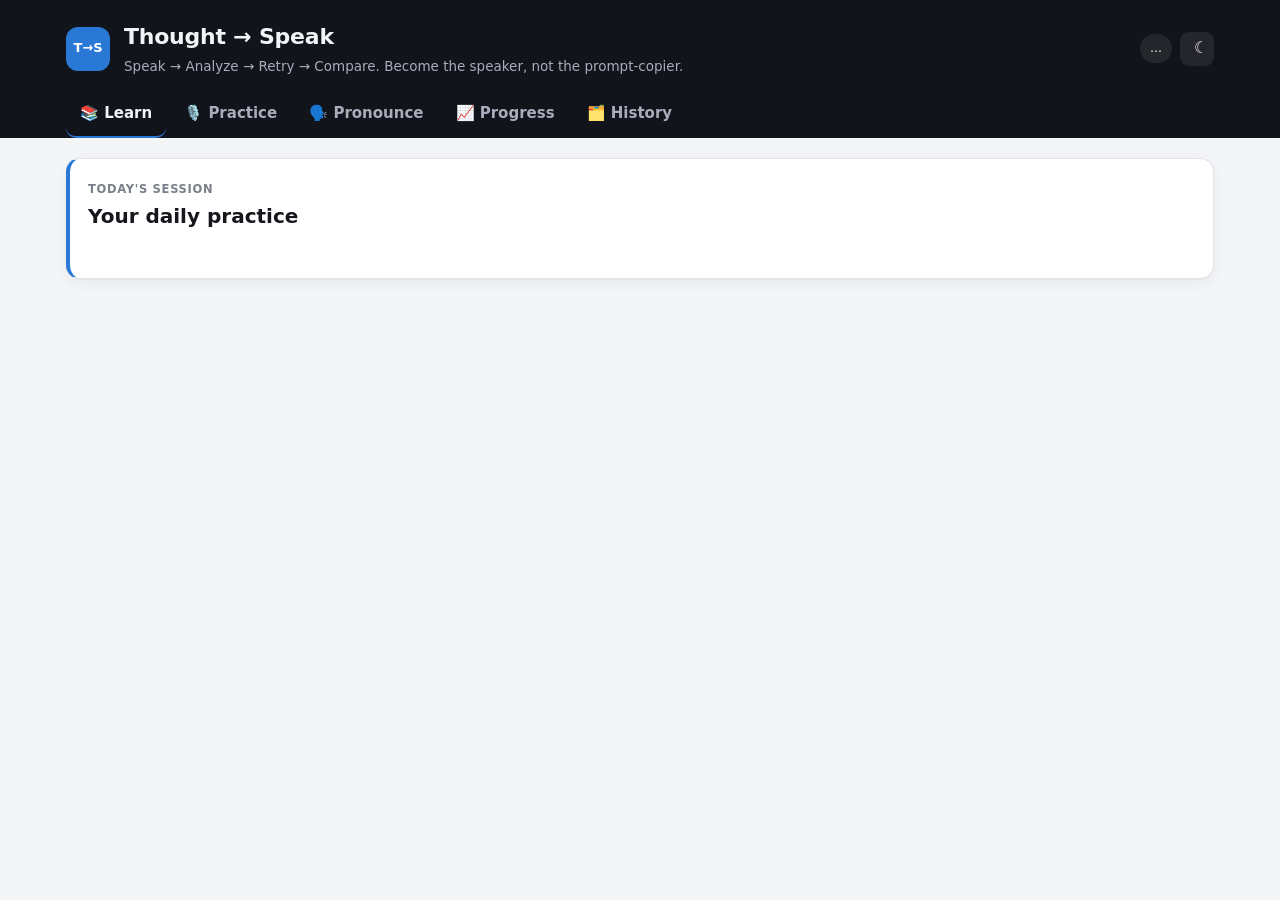
==== static/index.html @ 723b087a "v6: accounts — sign-in, per-user data, rate limits, daily quota, delete account Co-Authored-By: Clau" ====
<!doctype html>
<html lang="en">
<head>
<meta charset="utf-8">
<meta name="viewport" content="width=device-width,initial-scale=1">
<title>Thought → Speak</title>
<link rel="stylesheet" href="/static/app.css">
</head>
<body>
<header class="top">
  <div class="wrap top-inner">
    <div class="brand">
      <div class="logo" aria-hidden="true">T→S</div>
      <div>
        <h1>Thought → Speak</h1>
        <p>Speak → Analyze → Retry → Compare. Become the speaker, not the prompt-copier.</p>
      </div>
    </div>
    <div class="top-right">
      <span id="providerBadge" class="badge" title="Analysis engine">…</span>
      <button id="themeBtn" class="icon-btn" title="Toggle theme" aria-label="Toggle theme">☾</button>
      <div id="accountMenu" class="account hidden">
        <button id="accountBtn" class="icon-btn account-btn" aria-haspopup="true" aria-expanded="false" title="Account"></button>
        <div id="accountPop" class="account-pop hidden" role="menu">
          <div class="small"><b id="accountName"></b><div id="accountEmail" class="muted"></div></div>
          <button id="signOutBtn" class="ghost" role="menuitem">Sign out</button>
        </div>
      </div>
    </div>
  </div>
  <nav class="wrap tabs" role="tablist">
    <button class="tab active" data-tab="learn" role="tab">📚 Learn</button>
    <button class="tab" data-tab="practice" role="tab">🎙️ Practice</button>
    <button class="tab" data-tab="pronounce" role="tab">🗣️ Pronounce</button>
    <button class="tab" data-tab="progress" role="tab">📈 Progress</button>
    <button class="tab" data-tab="history" role="tab">🗂️ History</button>
  </nav>
</header>

<!-- ============================== SIGN IN ============================== -->
<div id="authScreen" class="auth-screen hidden">
  <div class="auth-card card">
    <div class="logo" aria-hidden="true">T→S</div>
    <h2 id="authTitle">Create your account</h2>
    <p class="muted small" id="authSub">Practice out loud, get coached on content and voice, and track your progress.</p>
    <form id="authForm" novalidate>
      <label id="nameField"><span>Name <span class="muted">(optional)</span></span>
        <input id="authName" type="text" autocomplete="name" maxlength="80"></label>
      <label>Email
        <input id="authEmail" type="email" autocomplete="email" required maxlength="254"></label>
      <label>Password
        <input id="authPassword" type="password" autocomplete="new-password" required minlength="8" maxlength="256">
        <span id="pwHint" class="muted small">At least 8 characters.</span></label>
      <p id="authError" class="auth-error hidden" role="alert"></p>
      <button id="authSubmit" class="primary" type="submit">Create account</button>
    </form>
    <p class="small auth-switch"><span id="authSwitchText">Already have an account?</span>
      <a href="#" id="authSwitch">Sign in</a></p>
    <p class="muted small auth-privacy">Your recordings and transcripts are private to your account. You can delete
      your account and everything in it at any time.</p>
  </div>
</div>

<main class="wrap" id="appMain">
  <!-- ============================== PRACTICE ============================== -->
  <section id="tab-learn" class="tabpanel">
    <div id="learnHome">
      <div class="card today-card">
        <div class="row between wrap-row">
          <div>
            <span class="eyebrow">Today's session</span>
            <div class="today-title" id="todayTitle">Your daily practice</div>
          </div>
          <div class="today-progress" id="todayProgress"></div>
        </div>
        <div id="todayItems" class="today-items"></div>
        <div id="todayWords" class="today-words"></div>
      </div>
      <div id="journeys"></div>
    </div>

    <article id="lessonView" class="hidden">
      <button class="ghost sm" id="backToJourney">← Journey</button>
      <div class="lesson-grid">
        <div class="col">
          <div class="card">
            <span class="eyebrow" id="lessonEyebrow"></span>
            <h2 class="lesson-title" id="lessonTitle"></h2>
            <p class="lead" id="lessonSummary"></p>
            <div id="lessonConcept" class="concept"></div>
          </div>
          <div class="card">
            <div class="card-h">Example</div>
            <p class="ex-prompt" id="exPrompt"></p>
            <div class="ex-grid">
              <div class="ex before"><span class="eyebrow">Before</span><p id="exBefore"></p></div>
              <div class="ex after"><span class="eyebrow">After</span><p id="exAfter"></p></div>
            </div>
            <p class="small"><b>Why it works:</b> <span id="exWhy"></span></p>
          </div>
        </div>
        <div class="col">
          <div class="card fw-card">
            <span class="eyebrow">Framework</span>
            <div class="fw-name" id="fwName"></div>
            <ol id="fwSteps" class="fw-steps"></ol>
          </div>
          <div class="card">
            <div class="card-h">Cheat sheet</div>
            <ul id="cheatSheet" class="cheat"></ul>
          </div>
          <div class="card exercise-card">
            <span class="eyebrow">Your turn</span>
            <p id="exInstructions" style="font-weight:600;margin:4px 0 8px"></p>
            <p class="small"><b>Constraint:</b> <span id="exConstraint"></span></p>
            <div class="small"><b>To pass:</b><ul id="exPass" class="pass-list"></ul></div>
            <label class="small muted" for="exPromptSelect">Prompt</label>
            <select id="exPromptSelect" class="full"></select>
            <div class="row gap-s wrap-row" style="margin-top:12px">
              <button class="primary" id="practiceLessonBtn">🎙️ Practice this lesson</button>
              <span id="lessonProgressNote" class="small muted"></span>
            </div>
          </div>
        </div>
      </div>
    </article>
  </section>

  <section id="tab-practice" class="tabpanel hidden">
    <div id="recBanner" class="banner hidden"></div>

    <div class="grid2">
      <!-- left: prompt + recorder -->
      <div class="col">
        <div class="card">
          <div class="card-h"><span class="step">1</span> Choose a scenario</div>
          <div id="modeChips" class="chips" role="radiogroup"></div>
          <div class="prompt-box">
            <div class="row between">
              <span class="eyebrow" id="promptLabel">Your prompt</span>
              <div class="row gap-s">
                <button id="newPromptBtn" class="ghost sm">↻ New prompt</button>
                <button id="customPromptBtn" class="ghost sm">✎ Custom</button>
              </div>
            </div>
            <div id="promptText" class="prompt-text"></div>
            <textarea id="promptEdit" class="hidden" rows="2" maxlength="1000"
                      placeholder="Type your own question or topic…"></textarea>
            <div class="row gap-s wrap-row" id="frameworkRow">
              <span class="muted small">Framework:</span>
              <span id="frameworkPills" class="pills"></span>
              <span id="targetTime" class="muted small"></span>
            </div>
          </div>
        </div>

        <div class="card">
          <div class="card-h row between">
            <span><span class="step">2</span> Speak <span id="takeLabel" class="take">Take 1</span></span>
            <span id="timer" class="timer" aria-live="off">0:00</span>
          </div>
          <div class="timebar" aria-hidden="true"><div id="timeFill"></div><div id="timeTarget"></div></div>

          <div class="row gap-s wrap-row" style="margin:14px 0 10px">
            <button id="recordBtn" class="record">● Start speaking</button>
            <button id="analyzeBtn" class="primary">Analyze</button>
            <button id="clearBtn" class="ghost">Clear</button>
          </div>
          <div class="mic-row">
            <span class="mic-label" id="micLabel">🎤 Mic off</span>
            <div class="level" aria-hidden="true"><div id="levelFill"></div></div>
            <span class="small muted" id="audioLen"></span>
          </div>
          <div id="interim" class="interim hidden"></div>
          <textarea id="transcript" rows="8"
            placeholder="Press “Start speaking” and talk naturally — don't script it. You can also type or paste."></textarea>
          <div class="row between wrap-row" style="margin-top:10px">
            <label class="switch">
              <input type="checkbox" id="challenge">
              <span class="slider" aria-hidden="true"></span>
              <span><b>Challenge Mode</b> <span class="muted small">— coaching questions only, no rewritten answer</span></span>
            </label>
            <span id="status" class="muted small" aria-live="polite"></span>
          </div>
        </div>

        <div id="previousTakeCard" class="card hidden">
          <details>
            <summary><b>Previous take</b> <span class="muted small">(peek only if you're stuck)</span></summary>
            <p id="previousTakeText" class="transcript-quote"></p>
          </details>
        </div>
      </div>

      <!-- right: coaching -->
      <div class="col">
        <div class="card" id="resultsCard">
          <div class="card-h"><span class="step">3</span> Coaching</div>
          <div id="emptyState" class="empty">
            <div class="empty-icon">🎙️</div>
            <p>Answer the prompt out loud, then hit <b>Analyze</b>.</p>
            <p class="muted small">You'll get scores on structure, clarity, relevance, answer quality and delivery —
              then retry and compare.</p>
          </div>

          <div id="results" class="hidden">
            <div id="warning" class="warn hidden"></div>
            <div id="lessonResult" class="lesson-result hidden"></div>
            <div id="pronCard" class="pron hidden"></div>
            <div class="score-row">
              <div class="ring" id="ring" role="img" aria-label="Overall score">
                <svg viewBox="0 0 120 120"><circle class="ring-bg" cx="60" cy="60" r="52"/>
                  <circle class="ring-fg" id="ringFg" cx="60" cy="60" r="52"/></svg>
                <div class="ring-label"><b id="overall">0</b><span>/100</span></div>
              </div>
              <div class="dims" id="dims"></div>
            </div>

            <div class="metrics" id="metrics"></div>
            <div id="fillerChips" class="chips small-chips"></div>

            <div id="voiceCard" class="voice hidden">
              <div class="row between wrap-row">
                <h3 style="margin:0">🎧 Your voice <span class="small muted">— measured from the recording</span></h3>
                <span id="transcriptSource" class="tag"></span>
              </div>
              <div id="waveform" class="waveform" title="Click to play from here"></div>
              <div class="wave-legend small muted">
                <span><i class="lg natural"></i>pause &lt; 1s</span><span><i class="lg long"></i>1–2.5s</span><span><i class="lg stall"></i>stall &gt; 2.5s</span>
              </div>
              <audio id="player" controls preload="none"></audio>
              <div class="voice-grid">
                <div id="voiceBars" class="dims"></div>
                <div>
                  <div class="eyebrow">Pace every 10 s</div>
                  <div id="paceChart" class="mini-chart"></div>
                  <div class="eyebrow" style="margin-top:8px">Pitch contour</div>
                  <div id="pitchChart" class="mini-chart"></div>
                </div>
              </div>
              <p id="voiceSummary" class="small"></p>
              <p id="voiceQuality" class="warn hidden"></p>
            </div>

            <div id="languageCard" class="language hidden"></div>

            <div class="split">
              <div><h3>✅ What worked</h3><ul id="strengths"></ul></div>
              <div><h3>🎯 What to improve</h3><ul id="improvements"></ul></div>
            </div>

            <div id="structureWrap">
              <h3>🧱 Structure check</h3>
              <div id="structureMap" class="smap"></div>
            </div>

            <div id="coachBox" class="coach">
              <div class="coach-h" id="coachTitle">Coach</div>
              <p id="coachHint"></p>
              <ol id="coachQuestions"></ol>
              <div id="outlineWrap" class="hidden">
                <div class="eyebrow">Skeleton built from your own words</div>
                <ul id="outline"></ul>
              </div>
            </div>

            <div class="next">
              <span class="eyebrow">Next challenge</span>
              <p id="nextChallenge"></p>
              <div class="row gap-s wrap-row">
                <button id="retryBtn" class="primary">🔁 Retry this prompt</button>
                <button id="freshBtn" class="ghost">New prompt</button>
              </div>
            </div>
          </div>
        </div>

        <div class="card hidden" id="compareCard">
          <div class="card-h row between">
            <span>🔁 Compare takes</span>
            <span id="verdict" class="verdict"></span>
          </div>
          <p id="compareSummary" class="lead"></p>
          <div id="takesSpark" class="takes-spark"></div>
          <table class="ctable" id="compareTable"></table>
          <div class="split">
            <div><h3>Got better</h3><ul id="cmpBetter"></ul></div>
            <div><h3>Still to work on</h3><ul id="cmpWorse"></ul></div>
          </div>
        </div>
      </div>
    </div>
  </section>

  <!-- ============================== PRONOUNCE ============================== -->
  <section id="tab-pronounce" class="tabpanel hidden">
    <div class="card">
      <div class="row between wrap-row">
        <div>
          <span class="eyebrow">Pronunciation drills</span>
          <div class="card-h" style="margin:2px 0 4px">Read aloud, see every word that didn't come through</div>
          <p class="muted small" style="margin:0">Click any underlined word to see its stress and hear it. Then record the sentence.</p>
        </div>
        <div id="soundSummary" class="sound-summary"></div>
      </div>
      <div id="setChips" class="chips" style="margin-top:12px" role="radiogroup"></div>
    </div>
    <div class="grid2">
      <div class="col">
        <div class="card" id="setCard"></div>
      </div>
      <div class="col">
        <div class="card" id="pairsCard"></div>
        <div class="card" id="troubleCard"></div>
      </div>
    </div>
  </section>

  <!-- ============================== PROGRESS ============================== -->
  <section id="tab-progress" class="tabpanel hidden">
    <div id="recCard" class="card rec-card"></div>
    <div id="kpis" class="kpis"></div>
    <div class="grid2">
      <div class="card">
        <div class="card-h">Overall score over time</div>
        <div id="trendChart" class="chart"></div>
        <p class="muted small">Each dot is one take. Hollow dots are retries.</p>
      </div>
      <div class="card">
        <div class="card-h">Skills — last 10 vs previous 10</div>
        <div id="dimChart" class="chart"></div>
      </div>
    </div>
    <div class="grid2">
      <div class="card">
        <div class="card-h">By scenario</div>
        <table class="ptable" id="modeTable"></table>
      </div>
      <div class="card">
        <div class="card-h">Filler words (last 20 takes)</div>
        <div id="fillerBars"></div>
      </div>
    </div>
    <div id="langProgress"></div>
  </section>

  <!-- ============================== HISTORY ============================== -->
  <section id="tab-history" class="tabpanel hidden">
    <div class="card">
      <div class="row between wrap-row">
        <div class="card-h" style="margin:0">Session history</div>
        <div class="row gap-s">
          <select id="historyMode"><option value="">All scenarios</option></select>
          <a class="ghost btn-link" href="/api/export">⤓ Export JSON</a>
        </div>
      </div>
      <p class="muted small">Your history and recordings are private to your account. Transcripts are sent to the AI
        provider only for coaching.</p>
      <div id="historyList"></div>
    </div>
    <div class="card danger-zone hidden" id="dangerZone">
      <div class="card-h">Delete account</div>
      <p class="small muted">Permanently deletes your account, every take, transcript and recording. This can't be undone.
        Export your history first if you want a copy.</p>
      <div class="row gap-s wrap-row">
        <input id="deletePw" type="password" placeholder="Confirm your password" autocomplete="current-password">
        <button id="deleteAccountBtn" class="danger">Delete my account</button>
      </div>
      <p id="deleteError" class="auth-error hidden" role="alert"></p>
    </div>
  </section>
</main>

<div id="tooltip" class="tooltip hidden" role="tooltip"></div>
<div id="wordPop" class="word-pop hidden" role="dialog" aria-label="Word pronunciation"></div>
<script src="/static/app.js"></script>
</body>
</html>
---- static/app.css ----
:root {
  color-scheme: light;
  --bg: #f4f5f7; --surface: #ffffff; --surface-2: #f7f8fa; --line: #e3e5ea;
  --ink: #15171c; --ink-2: #4f535c; --muted: #7a7f89;
  --accent: #2a78d6; --accent-ink: #ffffff; --accent-soft: #e8f1fc; --accent-strong: #1d5fb0;
  --prev: #b9bdc6;
  --good: #1f7a3a; --good-soft: #e6f4ea; --bad: #b42318; --bad-soft: #fdecea;
  --warn: #8a5a00; --warn-soft: #fff4d6;
  --rec: #c4321f; --rec-soft: #fdeceA;
  --header: #12141b; --header-ink: #f2f3f6; --header-muted: #a8adbb;
  --shadow: 0 1px 2px rgba(16,24,40,.04), 0 4px 14px rgba(16,24,40,.05);
}
@media (prefers-color-scheme: dark) {
  :root:not([data-theme="light"]) {
    color-scheme: dark;
    --bg: #111215; --surface: #1a1b1f; --surface-2: #212228; --line: #2e3038;
    --ink: #f1f2f4; --ink-2: #c3c6cd; --muted: #8d919b;
    --accent: #3987e5; --accent-ink: #ffffff; --accent-soft: #1b2a3d; --accent-strong: #6aa6ee;
    --prev: #5a5e68;
    --good: #5cc27a; --good-soft: #17301f; --bad: #f07a6f; --bad-soft: #3a1c1a;
    --warn: #f0c060; --warn-soft: #33290f;
    --rec: #f07a6f; --rec-soft: #3a1c1a;
    --header: #0b0c0f; --header-ink: #f2f3f6; --header-muted: #9aa0ad;
    --shadow: none;
  }
}
:root[data-theme="dark"] {
  color-scheme: dark;
  --bg: #111215; --surface: #1a1b1f; --surface-2: #212228; --line: #2e3038;
  --ink: #f1f2f4; --ink-2: #c3c6cd; --muted: #8d919b;
  --accent: #3987e5; --accent-ink: #ffffff; --accent-soft: #1b2a3d; --accent-strong: #6aa6ee;
  --prev: #5a5e68;
  --good: #5cc27a; --good-soft: #17301f; --bad: #f07a6f; --bad-soft: #3a1c1a;
  --warn: #f0c060; --warn-soft: #33290f;
  --rec: #f07a6f; --rec-soft: #3a1c1a;
  --header: #0b0c0f; --header-ink: #f2f3f6; --header-muted: #9aa0ad;
  --shadow: none;
}

* { box-sizing: border-box; }
html, body { margin: 0; }
body { background: var(--bg); color: var(--ink); font: 15px/1.55 Inter, system-ui, -apple-system, "Segoe UI", sans-serif; }
.wrap { max-width: 1180px; margin: 0 auto; padding: 0 16px; }
.hidden { display: none !important; }
.muted { color: var(--muted); } .small { font-size: 13px; }
code { font-size: 12.5px; background: var(--surface-2); padding: 1px 5px; border-radius: 5px; }
h3 { font-size: 14px; margin: 18px 0 6px; }
ul, ol { margin: 0; padding-left: 20px; } li { margin: 3px 0; }

/* header */
.top { background: var(--header); color: var(--header-ink); }
.top-inner { display: flex; justify-content: space-between; align-items: center; padding-top: 20px; padding-bottom: 14px; gap: 12px; }
.brand { display: flex; gap: 14px; align-items: center; min-width: 0; }
.logo { width: 44px; height: 44px; border-radius: 12px; background: var(--accent); display: grid; place-items: center; font-weight: 800; font-size: 13px; color: #fff; flex: none; }
.brand h1 { margin: 0; font-size: 22px; letter-spacing: -.01em; }
.brand p { margin: 2px 0 0; color: var(--header-muted); font-size: 13.5px; }
.top-right { display: flex; gap: 8px; align-items: center; }
.badge { font-size: 12px; padding: 5px 10px; border-radius: 99px; background: rgba(255,255,255,.08); color: var(--header-ink); white-space: nowrap; }
.badge.local { background: rgba(240,192,96,.18); }
.icon-btn { background: rgba(255,255,255,.08); color: var(--header-ink); border: 0; width: 34px; height: 34px; border-radius: 9px; cursor: pointer; font-size: 16px; }
.tabs { display: flex; gap: 4px; overflow-x: auto; }
.tab { background: transparent; color: var(--header-muted); border: 0; padding: 11px 14px; font: inherit; font-weight: 600; cursor: pointer; border-bottom: 2px solid transparent; white-space: nowrap; }
.tab.active { color: var(--header-ink); border-bottom-color: var(--accent); }

main.wrap { padding-top: 20px; padding-bottom: 60px; }
.grid2 { display: grid; grid-template-columns: minmax(0,1fr) minmax(0,1fr); gap: 18px; margin-bottom: 18px; }
@media (max-width: 900px) { .grid2 { grid-template-columns: 1fr; } }
.col { display: flex; flex-direction: column; gap: 18px; min-width: 0; }
.card { background: var(--surface); border: 1px solid var(--line); border-radius: 14px; padding: 18px; box-shadow: var(--shadow); min-width: 0; }
.card-h { font-weight: 700; font-size: 15.5px; margin-bottom: 12px; }
.step { display: inline-grid; place-items: center; width: 22px; height: 22px; border-radius: 50%; background: var(--accent-soft); color: var(--accent-strong); font-size: 12px; margin-right: 6px; }
.row { display: flex; align-items: center; } .between { justify-content: space-between; } .gap-s { gap: 8px; } .wrap-row { flex-wrap: wrap; gap: 8px; }
.eyebrow { font-size: 11.5px; text-transform: uppercase; letter-spacing: .06em; color: var(--muted); font-weight: 700; }

/* controls */
button, .btn-link { font: inherit; font-weight: 650; border: 0; border-radius: 10px; padding: 10px 14px; cursor: pointer; text-decoration: none; display: inline-flex; align-items: center; gap: 6px; }
button:disabled { opacity: .5; cursor: not-allowed; }
button:focus-visible, select:focus-visible, textarea:focus-visible, .chip:focus-visible { outline: 2px solid var(--accent); outline-offset: 2px; }
.primary { background: var(--accent); color: var(--accent-ink); }
.primary:hover { filter: brightness(1.07); }
.ghost { background: var(--surface-2); color: var(--ink); border: 1px solid var(--line); }
.ghost:hover { border-color: var(--muted); }
.sm { padding: 5px 10px; font-size: 13px; border-radius: 8px; }
.record { background: var(--rec-soft); color: var(--rec); border: 1px solid transparent; }
.record.on { background: var(--rec); color: #fff; animation: pulse 1.6s infinite; }
@keyframes pulse { 0%,100% { box-shadow: 0 0 0 0 rgba(196,50,31,.35); } 50% { box-shadow: 0 0 0 8px rgba(196,50,31,0); } }
textarea, select { width: 100%; font: inherit; color: var(--ink); background: var(--surface); border: 1px solid var(--line); border-radius: 10px; padding: 11px 12px; }
select { width: auto; padding: 8px 10px; }
textarea { resize: vertical; }

.chips { display: flex; flex-wrap: wrap; gap: 6px; }
.chip { border: 1px solid var(--line); background: var(--surface-2); color: var(--ink-2); padding: 7px 12px; border-radius: 99px; font-size: 13.5px; font-weight: 600; cursor: pointer; }
.chip.active { background: var(--accent); border-color: var(--accent); color: var(--accent-ink); }
.small-chips { margin-top: 10px; }
.small-chips .chip { cursor: default; font-size: 12.5px; padding: 3px 9px; }

.prompt-box { margin-top: 14px; padding: 14px; background: var(--surface-2); border: 1px solid var(--line); border-radius: 12px; display: flex; flex-direction: column; gap: 10px; }
.prompt-text { font-size: 17px; font-weight: 650; line-height: 1.4; }
.pills { display: inline-flex; flex-wrap: wrap; gap: 4px; }
.pill { font-size: 12px; padding: 2px 8px; border-radius: 6px; background: var(--accent-soft); color: var(--accent-strong); font-weight: 600; }

.take { font-size: 12px; background: var(--surface-2); border: 1px solid var(--line); padding: 2px 8px; border-radius: 99px; margin-left: 6px; font-weight: 600; color: var(--ink-2); }
.timer { font-variant-numeric: tabular-nums; font-size: 22px; font-weight: 750; }
.timebar { position: relative; height: 6px; border-radius: 4px; background: var(--surface-2); border: 1px solid var(--line); overflow: hidden; }
#timeFill { position: absolute; inset: 0 auto 0 0; width: 0; background: var(--accent); transition: width .3s linear; }
#timeTarget { position: absolute; top: 0; bottom: 0; background: rgba(31,122,58,.22); }
.interim { font-style: italic; color: var(--muted); font-size: 13.5px; margin-bottom: 6px; }

.switch { display: flex; align-items: center; gap: 10px; cursor: pointer; }
.switch input { position: absolute; opacity: 0; width: 1px; height: 1px; }
.slider { width: 38px; height: 22px; border-radius: 99px; background: var(--prev); position: relative; flex: none; transition: background .2s; }
.slider::after { content: ""; position: absolute; top: 3px; left: 3px; width: 16px; height: 16px; border-radius: 50%; background: #fff; transition: transform .2s; }
.switch input:checked + .slider { background: var(--accent); }
.switch input:checked + .slider::after { transform: translateX(16px); }
.switch input:focus-visible + .slider { outline: 2px solid var(--accent); outline-offset: 2px; }

.banner { background: var(--accent-soft); border: 1px solid var(--accent); color: var(--ink); border-radius: 12px; padding: 12px 14px; margin-bottom: 18px; display: flex; gap: 12px; justify-content: space-between; align-items: flex-start; }
.banner b { color: var(--accent-strong); }
.warn { background: var(--warn-soft); color: var(--warn); border-radius: 10px; padding: 8px 12px; font-size: 13px; margin-bottom: 12px; }

/* results */
.empty { text-align: center; padding: 40px 12px; color: var(--ink-2); }
.empty-icon { font-size: 34px; }
.score-row { display: flex; gap: 20px; align-items: center; }
@media (max-width: 520px) { .score-row { flex-direction: column; align-items: stretch; } .ring { align-self: center; } }
.ring { position: relative; width: 120px; height: 120px; flex: none; }
.ring svg { width: 100%; height: 100%; transform: rotate(-90deg); }
.ring circle { fill: none; stroke-width: 10; }
.ring-bg { stroke: var(--surface-2); }
.ring-fg { stroke: var(--accent); stroke-linecap: round; transition: stroke-dashoffset .8s ease; }
.ring-label { position: absolute; inset: 0; display: grid; place-items: center; align-content: center; }
.ring-label b { font-size: 34px; line-height: 1; } .ring-label span { font-size: 12px; color: var(--muted); }
.dims { flex: 1; display: flex; flex-direction: column; gap: 8px; min-width: 0; }
.dim { display: grid; grid-template-columns: 128px 1fr 34px; gap: 8px; align-items: center; font-size: 13px; }
.dim-bar { height: 8px; background: var(--surface-2); border-radius: 4px; overflow: hidden; }
.dim-bar > div { height: 100%; background: var(--accent); border-radius: 0 4px 4px 0; transition: width .6s ease; }
.dim b { text-align: right; font-variant-numeric: tabular-nums; }
.dim.weak span { font-weight: 700; } .dim.weak span::after { content: " ← focus"; color: var(--bad); font-weight: 600; font-size: 11.5px; }

.metrics { display: grid; grid-template-columns: repeat(5, 1fr); gap: 8px; margin-top: 16px; }
@media (max-width: 520px) { .metrics { grid-template-columns: repeat(3, 1fr); } }
.metric { background: var(--surface-2); border-radius: 10px; padding: 8px 10px; }
.metric b { display: block; font-size: 17px; font-variant-numeric: tabular-nums; }
.metric span { font-size: 11.5px; color: var(--muted); }
.split { display: grid; grid-template-columns: 1fr 1fr; gap: 16px; }
@media (max-width: 600px) { .split { grid-template-columns: 1fr; } }
.smap { display: flex; flex-direction: column; gap: 6px; }
.sm-item { display: grid; grid-template-columns: 22px 130px 1fr; gap: 8px; align-items: baseline; font-size: 13.5px; padding: 6px 8px; border-radius: 8px; background: var(--surface-2); }
.sm-item .ico { font-weight: 800; text-align: center; }
.sm-item.present .ico { color: var(--good); } .sm-item.weak .ico { color: var(--warn); } .sm-item.missing .ico { color: var(--bad); }
@media (max-width: 520px) { .sm-item { grid-template-columns: 22px 1fr; } .sm-item .note { grid-column: 2; } }
.coach { margin-top: 16px; background: var(--warn-soft); border-radius: 12px; padding: 14px; }
.coach-h { font-weight: 750; margin-bottom: 4px; }
.coach p { margin: 0 0 8px; }
.coach ol { margin-bottom: 4px; }
#outlineWrap { margin-top: 10px; }
.next { margin-top: 16px; padding-top: 14px; border-top: 1px solid var(--line); }
.next p { margin: 4px 0 12px; font-weight: 600; }

/* compare */
.verdict { font-size: 12.5px; font-weight: 700; padding: 3px 10px; border-radius: 99px; }
.verdict.improved { background: var(--good-soft); color: var(--good); }
.verdict.regressed { background: var(--bad-soft); color: var(--bad); }
.verdict.steady { background: var(--surface-2); color: var(--ink-2); }
.lead { margin: 0 0 10px; font-weight: 600; }
.ctable, .ptable { width: 100%; border-collapse: collapse; font-size: 13.5px; }
.ctable th, .ctable td, .ptable th, .ptable td { padding: 7px 6px; border-bottom: 1px solid var(--line); text-align: right; font-variant-numeric: tabular-nums; }
.ctable th:first-child, .ctable td:first-child, .ptable th:first-child, .ptable td:first-child { text-align: left; }
.ctable th, .ptable th { font-size: 12px; color: var(--muted); font-weight: 600; }
.delta.up { color: var(--good); font-weight: 700; } .delta.down { color: var(--bad); font-weight: 700; } .delta.flat { color: var(--muted); }
.takes-spark { display: flex; gap: 6px; align-items: flex-end; height: 64px; margin: 4px 0 12px; }
.takes-spark .tk { flex: 1; max-width: 54px; background: var(--prev); border-radius: 4px 4px 0 0; position: relative; min-height: 4px; }
.takes-spark .tk.cur { background: var(--accent); }
.takes-spark .tk span { position: absolute; top: -18px; left: 0; right: 0; text-align: center; font-size: 11.5px; font-weight: 700; color: var(--ink-2); }
.transcript-quote { white-space: pre-wrap; color: var(--ink-2); font-size: 14px; margin: 8px 0 0; }
details summary { cursor: pointer; }

/* progress */
.rec-card { margin-bottom: 18px; border-left: 4px solid var(--accent); }
.rec-grid { display: grid; grid-template-columns: 1.3fr 1fr; gap: 18px; }
@media (max-width: 800px) { .rec-grid { grid-template-columns: 1fr; } }
.rec-title { font-size: 20px; font-weight: 750; margin: 2px 0 6px; }
.rec-evidence { background: var(--surface-2); border-radius: 8px; padding: 8px 10px; font-size: 13.5px; margin: 8px 0; }
.kpis { display: grid; grid-template-columns: repeat(5, 1fr); gap: 12px; margin-bottom: 18px; }
@media (max-width: 800px) { .kpis { grid-template-columns: repeat(2, 1fr); } }
.kpi { background: var(--surface); border: 1px solid var(--line); border-radius: 14px; padding: 14px; box-shadow: var(--shadow); }
.kpi .v { font-size: 26px; font-weight: 800; font-variant-numeric: tabular-nums; line-height: 1.1; }
.kpi .l { font-size: 12.5px; color: var(--muted); margin-top: 4px; }
.kpi .d { font-size: 12.5px; margin-top: 2px; }
.chart { width: 100%; min-height: 220px; }
.chart svg { width: 100%; height: auto; display: block; overflow: visible; }
.chart text { fill: var(--muted); font-size: 11px; font-family: inherit; }
.chart .grid { stroke: var(--line); stroke-width: 1; }
.chart .line { fill: none; stroke: var(--accent); stroke-width: 2; stroke-linejoin: round; }
.chart .dot { fill: var(--accent); stroke: var(--surface); stroke-width: 2; }
.chart .dot.retry { fill: var(--surface); stroke: var(--accent); stroke-width: 2; }
.chart .hit { fill: transparent; cursor: pointer; }
.chart .bar-cur { fill: var(--accent); } .chart .bar-prev { fill: var(--prev); }
.chart .lbl { fill: var(--ink-2); font-size: 12px; }
.chart .val { fill: var(--ink); font-size: 11.5px; font-weight: 700; }
.legend { display: flex; gap: 14px; font-size: 12.5px; color: var(--ink-2); margin-bottom: 6px; }
.legend i { display: inline-block; width: 10px; height: 10px; border-radius: 3px; margin-right: 5px; vertical-align: -1px; }
.fbar { display: grid; grid-template-columns: 110px 1fr 30px; gap: 8px; align-items: center; font-size: 13px; margin: 6px 0; }
.fbar .t { height: 10px; background: var(--surface-2); border-radius: 4px; overflow: hidden; }
.fbar .t div { height: 100%; background: var(--accent); border-radius: 0 4px 4px 0; }
.fbar b { text-align: right; font-variant-numeric: tabular-nums; }

/* history */
.hchain { border: 1px solid var(--line); border-radius: 12px; margin-top: 12px; overflow: hidden; }
.hchain-h { padding: 10px 12px; background: var(--surface-2); display: flex; justify-content: space-between; gap: 10px; flex-wrap: wrap; }
.hchain-h .p { font-weight: 650; }
.hattempt { border-top: 1px solid var(--line); }
.hattempt summary { padding: 10px 12px; display: flex; gap: 10px; align-items: center; flex-wrap: wrap; list-style: none; }
.hattempt summary::-webkit-details-marker { display: none; }
.hattempt .body { padding: 0 12px 12px; }
.score-pill { font-weight: 800; font-variant-numeric: tabular-nums; background: var(--accent-soft); color: var(--accent-strong); padding: 2px 9px; border-radius: 8px; }
.tag { font-size: 12px; border: 1px solid var(--line); padding: 1px 8px; border-radius: 99px; color: var(--ink-2); }
.danger { background: transparent; color: var(--bad); border: 1px solid var(--line); padding: 5px 10px; font-size: 12.5px; }

.tooltip { position: fixed; pointer-events: none; background: var(--ink); color: var(--surface); font-size: 12.5px; padding: 7px 9px; border-radius: 8px; z-index: 50; max-width: 260px; line-height: 1.4; }

@media (max-width: 640px) {
  .brand p { display: none; }
  .brand h1 { font-size: 19px; white-space: nowrap; }
  .logo { width: 38px; height: 38px; }
  .badge { max-width: 140px; overflow: hidden; text-overflow: ellipsis; }
  .prompt-box > .row.between { flex-wrap: wrap; gap: 8px; }
  .sm { white-space: nowrap; }
}
@media (max-width: 480px) { .badge { display: none; } }

/* ---------------- v3: Learn ---------------- */
.today-card { margin-bottom: 18px; border-left: 4px solid var(--accent); }
.today-title { font-size: 20px; font-weight: 750; }
.today-progress { font-size: 13px; color: var(--ink-2); text-align: right; }
.today-progress b { font-size: 22px; color: var(--ink); }
.today-items { display: grid; grid-template-columns: repeat(3, minmax(0, 1fr)); gap: 12px; margin-top: 14px; }
@media (max-width: 900px) { .today-items { grid-template-columns: 1fr; } }
.today-item { border: 1px solid var(--line); border-radius: 12px; padding: 14px; display: flex; flex-direction: column; gap: 6px; background: var(--surface-2); }
.today-item.done { border-color: var(--good); background: var(--good-soft); }
.today-item .ti-h { display: flex; gap: 8px; align-items: center; font-weight: 700; }
.today-item .ti-check { width: 22px; height: 22px; border-radius: 50%; border: 2px solid var(--prev); display: grid; place-items: center; font-size: 12px; flex: none; }
.today-item.done .ti-check { background: var(--good); border-color: var(--good); color: #fff; }
.today-item p { margin: 0; font-size: 13.5px; color: var(--ink-2); }
.today-item .ti-foot { margin-top: auto; display: flex; justify-content: space-between; align-items: center; gap: 8px; padding-top: 6px; }
.journey-meter { display: flex; align-items: center; gap: 10px; min-width: 200px; }
.jm-bar { flex: 1; height: 8px; border-radius: 4px; background: var(--surface-2); border: 1px solid var(--line); overflow: hidden; }
#journeyFill { height: 100%; background: var(--good); width: 0; transition: width .5s; }
.module { margin-top: 18px; }
.module-h { display: flex; gap: 10px; align-items: baseline; flex-wrap: wrap; }
.module-h b { font-size: 15px; }
.lesson-row { display: grid; grid-template-columns: 28px 1fr auto; gap: 12px; align-items: center; padding: 10px 12px; border: 1px solid var(--line); border-radius: 10px; margin-top: 8px; cursor: pointer; background: var(--surface); width: 100%; text-align: left; font: inherit; color: inherit; }
.lesson-row:hover { border-color: var(--accent); }
.lesson-row.current { border-color: var(--accent); background: var(--accent-soft); }
.lr-icon { width: 26px; height: 26px; border-radius: 50%; display: grid; place-items: center; font-size: 12px; font-weight: 800; border: 2px solid var(--prev); color: var(--ink-2); }
.lesson-row.done .lr-icon { background: var(--good); border-color: var(--good); color: #fff; }
.lesson-row.current .lr-icon { border-color: var(--accent); color: var(--accent-strong); }
.lr-title { font-weight: 650; }
.lr-sub { font-size: 12.5px; color: var(--muted); }
.lr-meta { font-size: 12.5px; color: var(--ink-2); text-align: right; white-space: nowrap; }
@media (max-width: 520px) { .lr-meta { display: none; } }

.lesson-grid { display: grid; grid-template-columns: minmax(0, 1.25fr) minmax(0, 1fr); gap: 18px; margin-top: 12px; }
@media (max-width: 900px) { .lesson-grid { grid-template-columns: 1fr; } }
.lesson-title { margin: 4px 0 4px; font-size: 26px; letter-spacing: -.01em; }
.concept p { margin: 0 0 12px; color: var(--ink-2); }
.ex-prompt { font-weight: 650; margin: 0 0 10px; }
.ex-grid { display: grid; grid-template-columns: 1fr 1fr; gap: 10px; margin-bottom: 10px; }
@media (max-width: 600px) { .ex-grid { grid-template-columns: 1fr; } }
.ex { border-radius: 10px; padding: 10px 12px; font-size: 14px; }
.ex p { margin: 4px 0 0; }
.ex.before { background: var(--bad-soft); } .ex.before .eyebrow { color: var(--bad); }
.ex.after { background: var(--good-soft); } .ex.after .eyebrow { color: var(--good); }
.fw-card { border-top: 4px solid var(--accent); }
.fw-name { font-size: 20px; font-weight: 800; margin: 2px 0 8px; }
.fw-steps { list-style: none; padding: 0; counter-reset: s; }
.fw-steps li { counter-increment: s; display: grid; grid-template-columns: 30px 1fr; gap: 8px; padding: 8px 0; border-bottom: 1px solid var(--line); }
.fw-steps li:last-child { border-bottom: 0; }
.fw-steps li::before { content: counter(s); width: 26px; height: 26px; border-radius: 8px; background: var(--accent); color: #fff; display: grid; place-items: center; font-weight: 800; font-size: 13px; }
.fw-steps b { display: block; }
.fw-steps span { font-size: 13.5px; color: var(--ink-2); }
.cheat li { margin: 6px 0; font-size: 14px; }
.exercise-card { background: var(--accent-soft); border-color: var(--accent); }
.pass-list { margin: 4px 0 10px; }
select.full { width: 100%; margin-top: 4px; }

.lesson-result { border-radius: 12px; padding: 12px 14px; margin-bottom: 14px; }
.lesson-result.pass { background: var(--good-soft); border: 1px solid var(--good); }
.lesson-result.fail { background: var(--warn-soft); border: 1px solid var(--warn); }
.lesson-result h4 { margin: 0 0 6px; font-size: 15px; }
.lesson-result ul { list-style: none; padding: 0; margin: 0 0 10px; font-size: 13.5px; }
.lesson-result li { display: flex; gap: 8px; }
.lesson-result .ok { color: var(--good); font-weight: 800; } .lesson-result .no { color: var(--bad); font-weight: 800; }
.ctx-steps { display: flex; flex-wrap: wrap; gap: 6px; margin-top: 6px; }
@media (max-width: 640px) { .today-progress { text-align: left; } .journey-meter { min-width: 0; width: 100%; } }

/* ---------------- v4: real audio ---------------- */
.mic-row { display: flex; align-items: center; gap: 10px; margin: 0 0 10px; }
.mic-label { font-size: 12.5px; color: var(--ink-2); white-space: nowrap; }
.level { flex: 1; height: 6px; border-radius: 4px; background: var(--surface-2); border: 1px solid var(--line); overflow: hidden; }
#levelFill { height: 100%; width: 0; background: var(--good); transition: width .08s linear; }
.voice { margin-top: 18px; padding: 14px; border: 1px solid var(--line); border-radius: 12px; background: var(--surface-2); }
.waveform { margin: 10px 0 4px; cursor: pointer; }
.waveform svg { width: 100%; height: 90px; display: block; }
.waveform .wbar { fill: var(--accent); }
.waveform .p-natural { fill: rgba(122,127,137,.18); }
.waveform .p-long { fill: rgba(240,176,40,.35); }
.waveform .p-stall { fill: rgba(196,50,31,.35); }
.waveform .pl { fill: var(--bad); font-size: 10px; font-weight: 700; }
.waveform .head { stroke: var(--ink); stroke-width: 1.5; }
.waveform .axis { fill: var(--muted); font-size: 10px; }
.wave-legend { display: flex; gap: 14px; flex-wrap: wrap; margin-bottom: 8px; }
.lg { display: inline-block; width: 12px; height: 10px; border-radius: 2px; margin-right: 4px; vertical-align: -1px; }
.lg.natural { background: rgba(122,127,137,.35); } .lg.long { background: rgba(240,176,40,.6); } .lg.stall { background: rgba(196,50,31,.6); }
#player { width: 100%; height: 36px; margin-bottom: 10px; }
.voice-grid { display: grid; grid-template-columns: 1fr 1fr; gap: 16px; align-items: start; }
@media (max-width: 600px) { .voice-grid { grid-template-columns: 1fr; } }
.mini-chart svg { width: 100%; height: 60px; display: block; }
.mini-chart .band { fill: rgba(31,122,58,.14); }
.mini-chart .pb { fill: var(--accent); }
.mini-chart .pl2 { fill: none; stroke: var(--accent); stroke-width: 1.5; }
.mini-chart .zero { stroke: var(--line); }
.mini-chart text { fill: var(--muted); font-size: 9.5px; }

/* ---------------- v5: pronunciation, vocabulary, sentences ---------------- */
.today-items { grid-template-columns: repeat(auto-fit, minmax(210px, 1fr)); }
.today-words { margin-top: 14px; }
.tw-h { display: flex; gap: 10px; align-items: baseline; flex-wrap: wrap; margin-bottom: 8px; }
.tw-list { display: grid; grid-template-columns: repeat(auto-fit, minmax(200px, 1fr)); gap: 10px; }
.tw { border: 1px dashed var(--line); border-radius: 10px; padding: 10px 12px; display: flex; flex-direction: column; gap: 3px; }
.tw.used { border-style: solid; border-color: var(--good); background: var(--good-soft); }
.journey-card { margin-bottom: 18px; }
.jm-fill { height: 100%; background: var(--good); transition: width .5s; }

.w { cursor: pointer; border-bottom: 1px dotted var(--muted); }
.w:hover, .w:focus-visible { color: var(--accent-strong); border-bottom-color: var(--accent); outline: none; }
.w.focus { font-weight: 750; border-bottom: 2px solid var(--accent); }
.w.st-good { background: var(--good-soft); border-radius: 4px; padding: 0 2px; }
.w.st-unclear { background: var(--warn-soft); color: var(--warn); border-radius: 4px; padding: 0 2px; font-weight: 700; }
.w.st-substituted, .w.st-missed { background: var(--bad-soft); color: var(--bad); border-radius: 4px; padding: 0 2px; font-weight: 700; }
.w.st-missed { text-decoration: line-through; }
.lg.st-good { background: var(--good-soft); border: 1px solid var(--good); }
.lg.st-unclear { background: var(--warn-soft); border: 1px solid var(--warn); }
.lg.st-substituted { background: var(--bad-soft); border: 1px solid var(--bad); }
.lg.st-missed { background: var(--bad-soft); border: 1px dashed var(--bad); }
.prompt-text .w { border-bottom-color: transparent; }
.prompt-text .w.focus { border-bottom-color: var(--accent); }

.word-pop { position: absolute; z-index: 60; background: var(--surface); color: var(--ink); border: 1px solid var(--line); border-radius: 12px; padding: 12px; width: 260px; box-shadow: 0 8px 28px rgba(0,0,0,.18); }
.respell { font-size: 22px; font-weight: 800; letter-spacing: .02em; margin: 6px 0 2px; color: var(--accent-strong); }
.respell-sm { font-family: ui-monospace, SFMono-Regular, Menlo, monospace; font-size: 13px; color: var(--accent-strong); }

#results.read-aloud #structureWrap, #results.read-aloud #outlineWrap { display: none; }
.pron, .language { margin-top: 16px; padding: 14px; border: 1px solid var(--line); border-radius: 12px; background: var(--surface-2); }
.ra-target { font-size: 18px; line-height: 1.9; margin: 4px 0 8px; }
.pron-table { margin-top: 10px; }
.pron-table td { vertical-align: middle; }
.lang-grid { display: grid; grid-template-columns: 1fr 1fr; gap: 18px; }
@media (max-width: 640px) { .lang-grid { grid-template-columns: 1fr; } }
.language .eyebrow { display: block; margin: 10px 0 4px; }
.chip.good { background: var(--good-soft); border-color: var(--good); color: var(--good); cursor: default; }
.chip.warn { background: var(--warn-soft); border-color: var(--warn); color: var(--warn); cursor: default; }
.language .chip, .pron .chip { font-size: 12.5px; padding: 3px 9px; }
.sent-bars { display: flex; align-items: flex-end; gap: 3px; height: 54px; margin-top: 6px; border-bottom: 1px solid var(--line); }
.sent-bars .sb { flex: 1; max-width: 22px; background: var(--accent); border-radius: 3px 3px 0 0; min-height: 4px; }
.sent-bars .sb.long { background: var(--bad); }
.quote { border-left: 3px solid var(--bad); padding-left: 8px; color: var(--ink-2); }
.tip { background: var(--accent-soft); border-radius: 8px; padding: 8px 10px; }

.sound-summary { min-width: 240px; }
.ra-items { display: flex; flex-direction: column; gap: 10px; margin-top: 10px; }
.ra-item { border: 1px solid var(--line); border-radius: 10px; padding: 10px 12px; background: var(--surface-2); }
.ra-text { font-size: 17px; line-height: 1.8; margin: 0 0 6px; }
.pairs { display: flex; flex-direction: column; gap: 8px; }
.pair { display: flex; align-items: center; gap: 8px; flex-wrap: wrap; }
.pron-table th, .pron-table td { text-align: left !important; }

/* accounts */
input[type="text"], input[type="email"], input[type="password"] { width: 100%; font: inherit; color: var(--ink); background: var(--surface); border: 1px solid var(--line); border-radius: 10px; padding: 10px 12px; }
input:focus-visible { outline: 2px solid var(--accent); outline-offset: 2px; }
.auth-screen { min-height: 100vh; display: grid; place-items: center; padding: 32px 16px; background: var(--bg); }
body.signed-out .top, body.signed-out #appMain { display: none; }
.auth-card { width: 100%; max-width: 400px; padding: 28px; }
.auth-card h2 { margin: 14px 0 4px; font-size: 22px; letter-spacing: -.01em; }
.auth-card form { display: grid; gap: 14px; margin-top: 18px; }
.auth-card label { display: grid; gap: 5px; font-weight: 600; font-size: 13.5px; }
.auth-card .primary { justify-content: center; margin-top: 4px; }
.auth-switch { margin: 16px 0 0; text-align: center; }
.auth-switch a { color: var(--accent); font-weight: 650; }
.auth-privacy { margin: 14px 0 0; text-align: center; }
.auth-error { margin: 0; color: var(--bad); background: var(--bad-soft); border-radius: 8px; padding: 8px 10px; font-size: 13px; }
.account { position: relative; }
.account-btn { font-size: 13.5px; font-weight: 750; border-radius: 99px; }
.account-pop { position: absolute; right: 0; top: 42px; z-index: 20; min-width: 220px; background: var(--surface); color: var(--ink); border: 1px solid var(--line); border-radius: 12px; padding: 12px; box-shadow: 0 8px 28px rgba(0,0,0,.18); display: grid; gap: 10px; }
.account-pop #accountEmail { word-break: break-all; }
.danger-zone { margin-top: 16px; }
.danger-zone input { max-width: 280px; }
@media (max-width: 640px) { .badge { display: none; } }
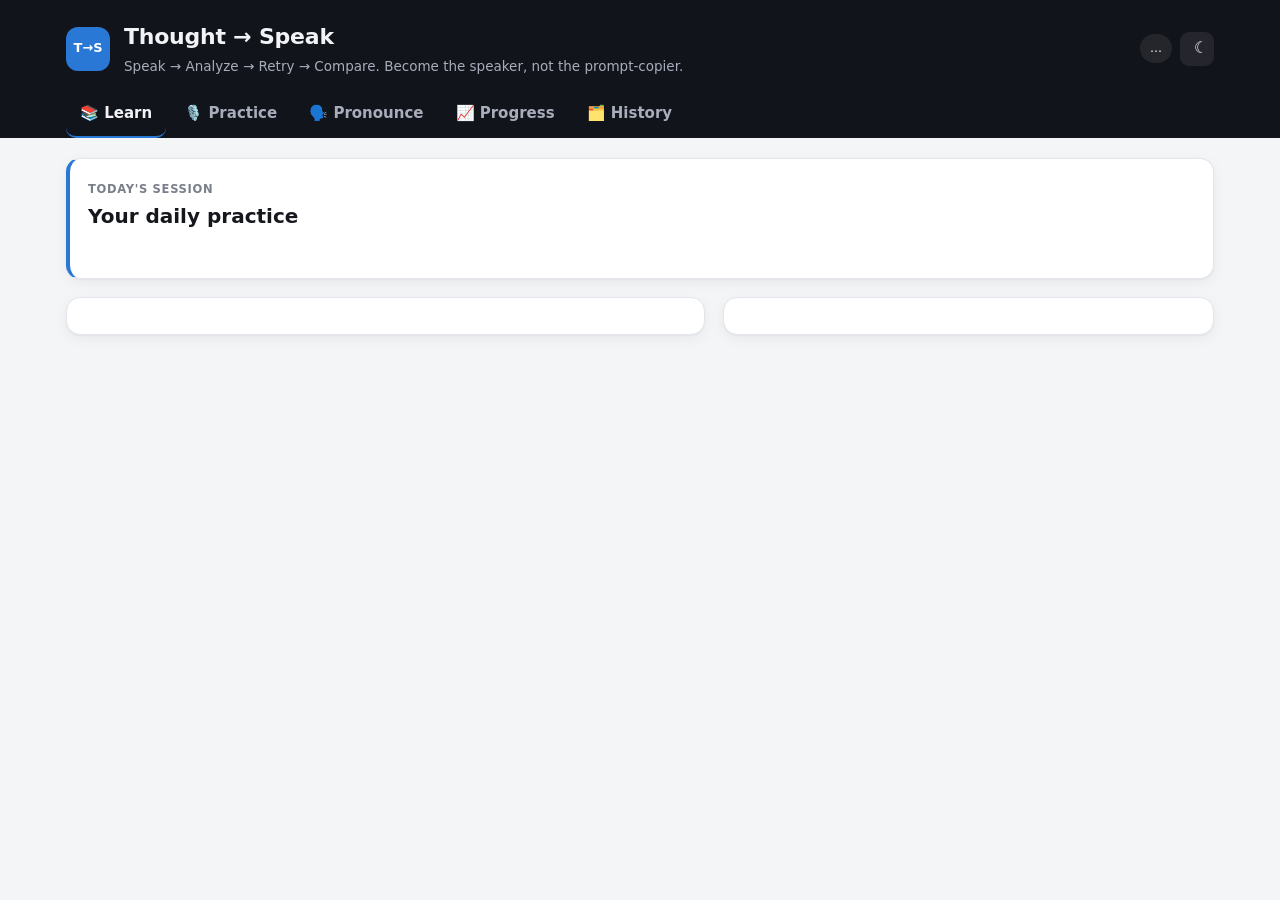
==== commit bb2515a8: "v8.5 + v9 (phases 4–5): routers + typed schemas + ES modules; adaptive learning Phase 4 — maintainab" ====
--- a/static/index.html
+++ b/static/index.html
@@ -65,6 +65,8 @@
   <!-- ============================== PRACTICE ============================== -->
   <section id="tab-learn" class="tabpanel">
     <div id="learnHome">
+      <div id="baselineCard"></div>
+      <div id="programCard"></div>
       <div class="card today-card">
         <div class="row between wrap-row">
           <div>
@@ -76,11 +78,15 @@
         <div id="todayItems" class="today-items"></div>
         <div id="todayWords" class="today-words"></div>
       </div>
+      <div class="adaptive-row">
+        <div id="skillsCard" class="card"></div>
+        <div id="weeklyCard" class="card"></div>
+      </div>
       <div id="journeys"></div>
     </div>
 
     <article id="lessonView" class="hidden">
-      <button class="ghost sm" id="backToJourney">← Journey</button>
+      <button class="ghost sm" id="backToJourney">← Learn</button>
       <div class="lesson-grid">
         <div class="col">
           <div class="card">
@@ -120,6 +126,7 @@
               <button class="primary" id="practiceLessonBtn">🎙️ Practice this lesson</button>
               <span id="lessonProgressNote" class="small muted"></span>
             </div>
+            <p id="lessonGate" class="gate-note hidden"></p>
           </div>
         </div>
       </div>
@@ -216,9 +223,34 @@
               <div class="dims" id="dims"></div>
             </div>
 
-            <div class="metrics" id="metrics"></div>
-            <div id="fillerChips" class="chips small-chips"></div>
-
+            <div id="focusCard" class="focus hidden" aria-live="polite"></div>
+
+            <details class="more" id="moreReview" data-key="review">
+              <summary>📋 Full review <span class="small muted">interviewer · corrections · part by part · coach · mentor</span></summary>
+            <div id="reviewCard" class="rv hidden"></div>
+            <div class="split" id="legacyFeedback">
+              <div><h3>✅ What worked</h3><ul id="strengths"></ul></div>
+              <div><h3>🎯 What to improve</h3><ul id="improvements"></ul></div>
+            </div>
+
+            <div id="structureWrap">
+              <h3>🧱 Structure check</h3>
+              <div id="structureMap" class="smap"></div>
+            </div>
+
+            <div id="coachBox" class="coach">
+              <div class="coach-h" id="coachTitle">Coach</div>
+              <p id="coachHint"></p>
+              <ol id="coachQuestions"></ol>
+              <div id="outlineWrap" class="hidden">
+                <div class="eyebrow">Skeleton built from your own words</div>
+                <ul id="outline"></ul>
+              </div>
+            </div>
+            </details>
+
+            <details class="more" id="moreVoice" data-key="voice">
+              <summary>🎧 Your voice <span class="small muted">pauses, pace, pitch and volume from the recording</span></summary>
             <div id="voiceCard" class="voice hidden">
               <div class="row between wrap-row">
                 <h3 style="margin:0">🎧 Your voice <span class="small muted">— measured from the recording</span></h3>
@@ -241,31 +273,22 @@
               <p id="voiceSummary" class="small"></p>
               <p id="voiceQuality" class="warn hidden"></p>
             </div>
-
+            </details>
+
+            <details class="more" id="moreLanguage" data-key="language">
+              <summary>📝 Words &amp; sentences <span class="small muted">vocabulary, sentence length, grammar</span></summary>
             <div id="languageCard" class="language hidden"></div>
-
-            <div class="split">
-              <div><h3>✅ What worked</h3><ul id="strengths"></ul></div>
-              <div><h3>🎯 What to improve</h3><ul id="improvements"></ul></div>
-            </div>
-
-            <div id="structureWrap">
-              <h3>🧱 Structure check</h3>
-              <div id="structureMap" class="smap"></div>
-            </div>
-
-            <div id="coachBox" class="coach">
-              <div class="coach-h" id="coachTitle">Coach</div>
-              <p id="coachHint"></p>
-              <ol id="coachQuestions"></ol>
-              <div id="outlineWrap" class="hidden">
-                <div class="eyebrow">Skeleton built from your own words</div>
-                <ul id="outline"></ul>
-              </div>
-            </div>
+            </details>
+
+            <details class="more" id="moreMeasure" data-key="measure">
+              <summary>📏 Measurements <span class="small muted">counts, timing, and how this take was scored</span></summary>
+            <div class="metrics" id="metrics"></div>
+            <p id="provenanceLine" class="small muted prov-line"></p>
+            <div id="fillerChips" class="chips small-chips"></div>
+            </details>
 
             <div class="next">
-              <span class="eyebrow">Next challenge</span>
+              <span class="eyebrow" id="nextLabel">Next challenge</span>
               <p id="nextChallenge"></p>
               <div class="row gap-s wrap-row">
                 <button id="retryBtn" class="primary">🔁 Retry this prompt</button>
@@ -324,7 +347,9 @@
       <div class="card">
         <div class="card-h">Overall score over time</div>
         <div id="trendChart" class="chart"></div>
-        <p class="muted small">Each dot is one take. Hollow dots are retries.</p>
+        <p class="muted small">Each dot is one take. Hollow dots are retries. Faded dots were scored by a different
+          scorer and aren't included in averages.</p>
+        <p id="scoringNote" class="small scoring-note hidden"></p>
       </div>
       <div class="card">
         <div class="card-h">Skills — last 10 vs previous 10</div>
@@ -373,6 +398,6 @@
 
 <div id="tooltip" class="tooltip hidden" role="tooltip"></div>
 <div id="wordPop" class="word-pop hidden" role="dialog" aria-label="Word pronunciation"></div>
-<script src="/static/app.js"></script>
+<script type="module" src="/static/js/main.js"></script>
 </body>
 </html>
--- a/static/app.css
+++ b/static/app.css
@@ -135,7 +135,7 @@
 .dim-bar { height: 8px; background: var(--surface-2); border-radius: 4px; overflow: hidden; }
 .dim-bar > div { height: 100%; background: var(--accent); border-radius: 0 4px 4px 0; transition: width .6s ease; }
 .dim b { text-align: right; font-variant-numeric: tabular-nums; }
-.dim.weak span { font-weight: 700; } .dim.weak span::after { content: " ← focus"; color: var(--bad); font-weight: 600; font-size: 11.5px; }
+.dim.weak > span:first-child { font-weight: 700; } .dim.weak > span:first-child::after { content: " ← focus"; color: var(--bad); font-weight: 600; font-size: 11.5px; }
 
 .metrics { display: grid; grid-template-columns: repeat(5, 1fr); gap: 8px; margin-top: 16px; }
 @media (max-width: 520px) { .metrics { grid-template-columns: repeat(3, 1fr); } }
@@ -396,3 +396,160 @@
 .danger-zone { margin-top: 16px; }
 .danger-zone input { max-width: 280px; }
 @media (max-width: 640px) { .badge { display: none; } }
+
+/* 28-Day Speaking Sprint (v7) — built from the app's own theme tokens, so it follows light and dark mode */
+.program { background: linear-gradient(135deg, var(--accent-soft) 0%, var(--surface) 60%); color: var(--ink);
+  border: 1px solid var(--line); border-top: 4px solid var(--accent); border-radius: 16px; padding: 22px; margin-bottom: 18px; box-shadow: var(--shadow); }
+.pg-head { display: flex; justify-content: space-between; gap: 16px; align-items: flex-start; flex-wrap: wrap; }
+.pg-eyebrow { font-size: 11.5px; letter-spacing: .08em; text-transform: uppercase; color: var(--accent-strong); font-weight: 800; }
+.pg-title { margin: 4px 0 4px; font-size: clamp(22px, 3.4vw, 30px); line-height: 1.15; letter-spacing: -.015em; font-weight: 800; color: var(--ink); }
+.pg-tag { margin: 0; color: var(--ink-2); font-size: 14.5px; max-width: 560px; }
+.pg-stats { display: flex; gap: 18px; }
+.pg-stats div { display: grid; text-align: right; }
+.pg-stats b { font-size: 26px; line-height: 1.1; }
+.pg-stats span { font-size: 12px; color: var(--muted); }
+.pg-track { position: relative; height: 8px; border-radius: 4px; background: var(--surface-2); border: 1px solid var(--line); margin: 18px 0 8px; }
+.pg-fill { height: 100%; border-radius: 4px; background: var(--accent); transition: width .6s; }
+.pg-mark { position: absolute; top: -4px; width: 14px; height: 14px; margin-left: -7px; border-radius: 50%; background: var(--surface); border: 2px solid var(--accent); }
+.pg-mark.hit { background: var(--accent); }
+.pg-milestones { display: grid; grid-template-columns: repeat(4, minmax(0, 1fr)); gap: 8px; }
+.pg-ms { display: grid; font-size: 12.5px; color: var(--muted); text-align: right; }
+.pg-ms span { font-weight: 750; color: var(--ink-2); }
+.pg-ms.hit span { color: var(--accent-strong); }
+.pg-cta { display: flex; align-items: center; gap: 12px; flex-wrap: wrap; margin: 16px 0 6px; }
+.pg-cta .small { color: var(--muted); }
+.pg-weeks { display: grid; grid-template-columns: repeat(4, minmax(0, 1fr)); gap: 14px; margin-top: 16px; }
+.pg-week-h { font-size: 12.5px; font-weight: 800; color: var(--ink); margin-bottom: 6px; padding-bottom: 6px; border-bottom: 1px solid var(--line); }
+.pg-day { display: grid; grid-template-columns: 24px 1fr auto; gap: 8px; align-items: center; width: 100%; text-align: left; background: transparent;
+  color: var(--ink); border: 0; border-radius: 8px; padding: 6px; font-weight: 500; font-size: 13px; }
+.pg-day:hover { background: var(--surface-2); }
+.pg-day:focus-visible { outline: 2px solid var(--accent); outline-offset: 1px; }
+.pg-dn { width: 22px; height: 22px; border-radius: 50%; display: grid; place-items: center; font-size: 11px; font-weight: 800; border: 1.5px solid var(--line); color: var(--muted); }
+.pg-dt { min-width: 0; overflow: hidden; text-overflow: ellipsis; white-space: nowrap; }
+.pg-ds { font-size: 11px; color: var(--muted); }
+.pg-day.done .pg-dn { background: var(--good); border-color: var(--good); color: #fff; }
+.pg-day.available .pg-dn { border-color: var(--accent); color: var(--accent-strong); }
+.program.enrolled .pg-day.available { background: var(--accent-soft); }
+.pg-day.available .pg-ds { color: var(--accent-strong); font-weight: 700; }
+.pg-day.locked .pg-dt, .pg-day.tomorrow .pg-dt { color: var(--muted); }
+@media (max-width: 1000px) { .pg-weeks { grid-template-columns: repeat(2, minmax(0, 1fr)); } }
+@media (max-width: 640px) { .pg-ms { text-align: left; } .pg-weeks, .pg-milestones { grid-template-columns: 1fr 1fr; } .program { padding: 18px 16px; } .pg-stats div { text-align: left; } }
+@media (max-width: 420px) { .pg-weeks { grid-template-columns: 1fr; } }
+.gate-note { margin: 10px 0 0; font-size: 13px; background: var(--warn-soft); color: var(--warn); border-radius: 8px; padding: 8px 10px; }
+.milestone-hit { margin: 0 0 8px; font-size: 14px; background: var(--surface); border: 1px solid var(--good); border-radius: 8px; padding: 8px 10px; }
+
+/* three-angle review (v8) */
+.rv { display: grid; gap: 12px; margin: 16px 0 4px; }
+.rv-sec { border: 1px solid var(--line); border-radius: 12px; padding: 14px; background: var(--surface); }
+.rv-h { display: flex; justify-content: space-between; align-items: center; gap: 10px; flex-wrap: wrap; margin-bottom: 6px; }
+.rv-who { font-weight: 750; font-size: 15px; }
+.rv-sec .eyebrow { display: block; margin: 10px 0 4px; }
+.rv-sec p { margin: 6px 0; font-size: 14px; }
+.rv-qn { margin-top: 0 !important; }
+.rv-sum { font-size: 15px !important; font-weight: 600; }
+.rv-badge { font-size: 12.5px; font-weight: 800; padding: 3px 10px; border-radius: 99px; background: var(--surface-2); border: 1px solid var(--line); }
+.rv-eval { border-left: 4px solid var(--prev); }
+.rv-eval.v-strong_yes { border-left-color: var(--good); } .rv-eval.v-strong_yes .rv-badge { background: var(--good-soft); color: var(--good); border-color: var(--good); }
+.rv-eval.v-lean_yes { border-left-color: var(--accent); } .rv-eval.v-lean_yes .rv-badge { background: var(--accent-soft); color: var(--accent-strong); border-color: var(--accent); }
+.rv-eval.v-lean_no { border-left-color: var(--warn); } .rv-eval.v-lean_no .rv-badge { background: var(--warn-soft); color: var(--warn); border-color: var(--warn); }
+.rv-eval.v-no { border-left-color: var(--bad); } .rv-eval.v-no .rv-badge { background: var(--bad-soft); color: var(--bad); border-color: var(--bad); }
+.rv-2col { display: grid; grid-template-columns: 1fr 1fr; gap: 14px; }
+@media (max-width: 560px) { .rv-2col { grid-template-columns: 1fr; } }
+.rv-quotes { list-style: none; padding: 0; margin: 0; display: grid; gap: 8px; font-size: 13.5px; }
+.rv-quotes li { margin: 0; }
+.rv q, .rv-strong { font-style: italic; color: var(--ink); }
+.rv q::before { content: "“"; } .rv q::after { content: "”"; }
+.rv-quotes span { color: var(--ink-2); }
+.rv-follow { display: flex; justify-content: space-between; align-items: center; gap: 12px; margin-top: 12px; padding: 10px 12px; border-radius: 10px; background: var(--surface-2); }
+.rv-follow .eyebrow { margin: 0 !important; }
+.rv-follow p { margin: 2px 0 0 !important; font-weight: 650; }
+.rv-parts { display: grid; gap: 6px; }
+.rv-part { display: grid; grid-template-columns: 20px 120px 1fr; gap: 8px; align-items: baseline; font-size: 13.5px; padding: 7px 9px; border-radius: 8px; background: var(--surface-2); }
+.rv-part .ico { font-weight: 800; text-align: center; }
+.rv-part.present .ico { color: var(--good); } .rv-part.weak .ico { color: var(--warn); } .rv-part.missing .ico { color: var(--bad); }
+@media (max-width: 520px) { .rv-part { grid-template-columns: 20px 1fr; } .rv-part > span:last-child { grid-column: 2; } }
+.rv-note { color: var(--warn); }
+.rv-coach { background: linear-gradient(180deg, var(--accent-soft), var(--surface) 70%); }
+.rv-fixes { margin: 0; padding-left: 20px; display: grid; gap: 10px; font-size: 13.5px; }
+.rv-fixes li span { color: var(--ink-2); }
+.rv-next { margin: 0; font-size: 14px; font-weight: 600; }
+.rv-actions { margin: 12px 0 4px; }
+.rv-drill { margin-top: 10px; border-top: 1px solid var(--line); padding-top: 8px; font-size: 14px; }
+.rv-drill summary { cursor: pointer; }
+.rv-strong { line-height: 1.65; background: var(--surface-2); border-radius: 8px; padding: 10px 12px; }
+.rv-mentor { border-left: 4px solid var(--accent); }
+.rv-src { margin: 0; text-align: right; }
+.rv-fix { border-left: 4px solid var(--warn); }
+.rv-corr { margin: 4px 0 0; padding-left: 20px; display: grid; gap: 12px; font-size: 14px; }
+.rv-said, .rv-better { display: grid; grid-template-columns: 64px 1fr; gap: 8px; align-items: baseline; }
+.rv-said .eyebrow, .rv-better .eyebrow { margin: 0 !important; }
+.rv-said q { color: var(--ink-2); }
+.rv-better span:last-child { font-weight: 650; color: var(--good); }
+.rv-why { margin: 4px 0 0 72px; padding-left: 16px; font-size: 13px; color: var(--ink-2); }
+@media (max-width: 520px) { .rv-said, .rv-better { grid-template-columns: 1fr; gap: 2px; } .rv-why { margin-left: 0; } }
+
+/* scoring provenance (v8.2) */
+.pb { display: inline-block; font-size: 10px; font-weight: 800; letter-spacing: .03em; padding: 0 5px; border-radius: 4px; vertical-align: 1px; line-height: 15px; }
+.pb.ai { background: var(--accent-soft); color: var(--accent-strong); }
+.pb.est { background: var(--surface-2); color: var(--muted); border: 1px solid var(--line); }
+.metric.estimated b { color: var(--ink-2); }
+.metric sup { font-size: 9px; font-weight: 700; color: var(--muted); margin-left: 2px; }
+.prov-line { margin: 6px 0 0; line-height: 1.6; }
+.dot.faded { opacity: .28; }
+.scoring-note { background: var(--warn-soft); color: var(--warn); border-radius: 8px; padding: 8px 10px; }
+.cmp-warn { background: var(--warn-soft); color: var(--warn); border-radius: 8px; padding: 8px 10px; }
+.verdict.incompatible { background: var(--warn-soft); color: var(--warn); }
+
+/* focused results (v8.3) */
+.focus { display: grid; gap: 10px; margin: 14px 0 12px; }
+.fc-row { display: grid; grid-template-columns: 28px 1fr; gap: 10px; padding: 12px 14px; border-radius: 12px; border: 1px solid var(--line); background: var(--surface); }
+.fc-row p { margin: 3px 0 0; font-size: 14.5px; }
+.fc-ico { width: 26px; height: 26px; border-radius: 50%; display: grid; place-items: center; font-weight: 800; font-size: 14px; color: #fff; }
+.fc-row.good { border-left: 4px solid var(--good); } .fc-row.good .fc-ico { background: var(--good); }
+.fc-row.pri { border-left: 4px solid var(--warn); } .fc-row.pri .fc-ico { background: var(--warn); }
+.fc-row.retry { border-left: 4px solid var(--accent); background: var(--accent-soft); } .fc-row.retry .fc-ico { background: var(--accent); }
+.fc-row.retry button { margin-top: 8px; }
+.fc-quote { font-size: 13.5px !important; color: var(--ink-2); }
+.fc-quote q, .rv q { font-style: italic; }
+.fc-quote q::before { content: "“"; } .fc-quote q::after { content: "”"; }
+button.ts { padding: 1px 7px; font-size: 11.5px; font-weight: 700; border-radius: 99px; background: var(--surface-2); color: var(--accent-strong); border: 1px solid var(--line); margin-left: 4px; vertical-align: 1px; }
+button.ts:hover { border-color: var(--accent); }
+details.more { border: 1px solid var(--line); border-radius: 12px; margin: 10px 0; background: var(--surface); }
+details.more > summary { cursor: pointer; padding: 11px 14px; font-weight: 700; font-size: 14.5px; list-style: none; display: flex; gap: 8px; align-items: baseline; flex-wrap: wrap; }
+details.more > summary::-webkit-details-marker { display: none; }
+details.more > summary::before { content: "▸"; color: var(--muted); transition: transform .15s; display: inline-block; }
+details.more[open] > summary::before { transform: rotate(90deg); }
+details.more > summary span { font-weight: 500; }
+details.more[open] > summary { border-bottom: 1px solid var(--line); }
+details.more > :not(summary) { margin-left: 14px; margin-right: 14px; }
+details.more > .rv, details.more > .voice, details.more > .language { margin-top: 12px; margin-bottom: 14px; }
+details.more > .metrics { margin-top: 12px; }
+details.more > #fillerChips { margin-bottom: 14px; }
+.hfocus { list-style: none; padding: 0; display: grid; gap: 4px; }
+
+/* adaptive learning (v9) */
+.baseline { margin-bottom: 18px; border-left: 4px solid var(--good); }
+.bl-items { display: grid; gap: 8px; margin-top: 12px; }
+.bl-item { display: grid; grid-template-columns: 26px 1fr auto; gap: 10px; align-items: center; padding: 10px 12px; border: 1px solid var(--line); border-radius: 10px; background: var(--surface-2); }
+.bl-item p { margin: 2px 0 0; color: var(--ink-2); }
+.bl-item.done { background: var(--good-soft); border-color: var(--good); }
+.bl-item .ti-check { width: 22px; height: 22px; border-radius: 50%; border: 2px solid var(--prev); display: grid; place-items: center; font-size: 12px; }
+.bl-item.done .ti-check { background: var(--good); border-color: var(--good); color: #fff; }
+.adaptive-row { display: grid; grid-template-columns: 1.3fr 1fr; gap: 18px; margin-bottom: 18px; }
+@media (max-width: 900px) { .adaptive-row { grid-template-columns: 1fr; } }
+.sk-list { display: grid; gap: 8px; }
+.sk { padding: 8px 10px; border: 1px solid var(--line); border-radius: 10px; }
+.sk.due { border-color: var(--warn); background: var(--warn-soft); }
+.sk-h { display: flex; justify-content: space-between; gap: 8px; }
+.sk-h .due { color: var(--warn); font-weight: 700; }
+.sk-box { display: flex; gap: 4px; align-items: center; margin: 4px 0 2px; }
+.sk-box i { width: 14px; height: 6px; border-radius: 3px; background: var(--line); }
+.sk-box i.on { background: var(--accent); }
+.sk-box span { margin-left: 6px; }
+.sk-why { line-height: 1.4; }
+.sk-base { background: var(--accent-soft); border-radius: 8px; padding: 8px 10px; }
+.wk-prompt { font-weight: 650; font-size: 15px; margin: 0 0 10px; }
+.wk-hist { display: flex; gap: 4px; align-items: flex-end; height: 48px; margin-top: 12px; }
+.wk-bar { flex: 1; height: 100%; display: flex; align-items: flex-end; }
+.wk-bar span { width: 100%; background: var(--accent); border-radius: 3px 3px 0 0; }
+.wk-bar.faded span { opacity: .3; }
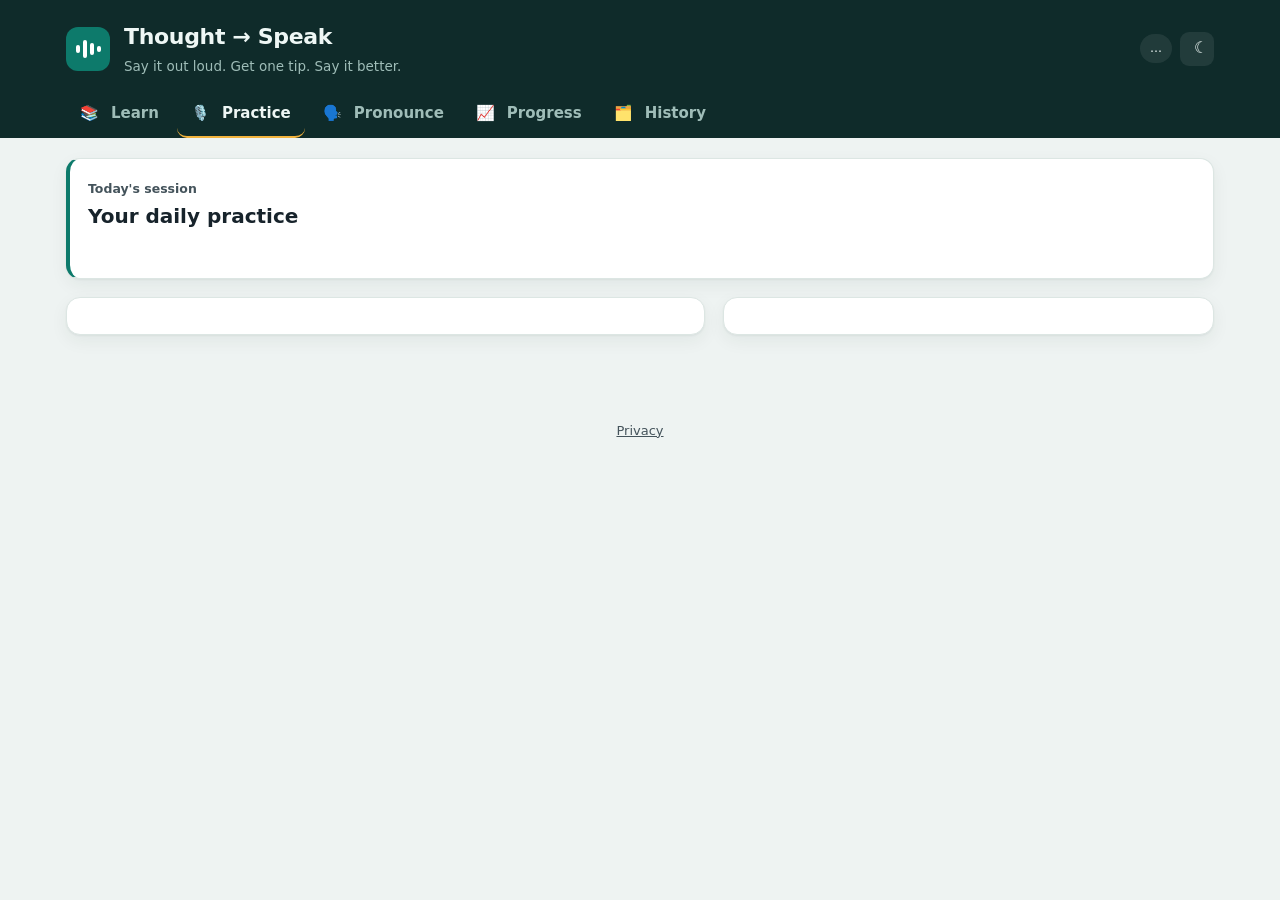
==== commit 8f07217c: "v9.3: everyday practice, engaging first run, built-in mentor with grammar, free beta hosting - Every" ====
--- a/static/index.html
+++ b/static/index.html
@@ -3,6 +3,8 @@
 <head>
 <meta charset="utf-8">
 <meta name="viewport" content="width=device-width,initial-scale=1">
+<meta name="theme-color" content="#0f2b2a">
+<meta name="description" content="Practice speaking out loud, get one useful tip, and say it better on your next try.">
 <title>Thought → Speak</title>
 <link rel="stylesheet" href="/static/app.css">
 </head>
@@ -10,10 +12,10 @@
 <header class="top">
   <div class="wrap top-inner">
     <div class="brand">
-      <div class="logo" aria-hidden="true">T→S</div>
+      <div class="logo" aria-hidden="true"><span class="logo-wave"><i></i><i></i><i></i><i></i></span></div>
       <div>
-        <h1>Thought → Speak</h1>
-        <p>Speak → Analyze → Retry → Compare. Become the speaker, not the prompt-copier.</p>
+        <h1>Thought → Speak <span id="betaBadge" class="beta-badge hidden" title="Free public beta">Beta</span></h1>
+        <p>Say it out loud. Get one tip. Say it better.</p>
       </div>
     </div>
     <div class="top-right">
@@ -29,18 +31,41 @@
     </div>
   </div>
   <nav class="wrap tabs" role="tablist">
-    <button class="tab active" data-tab="learn" role="tab">📚 Learn</button>
-    <button class="tab" data-tab="practice" role="tab">🎙️ Practice</button>
-    <button class="tab" data-tab="pronounce" role="tab">🗣️ Pronounce</button>
-    <button class="tab" data-tab="progress" role="tab">📈 Progress</button>
-    <button class="tab" data-tab="history" role="tab">🗂️ History</button>
+    <button class="tab" data-tab="learn" role="tab"><span class="tab-ic" aria-hidden="true">📚</span><span>Learn</span></button>
+    <button class="tab active" data-tab="practice" role="tab"><span class="tab-ic" aria-hidden="true">🎙️</span><span>Practice</span></button>
+    <button class="tab" data-tab="pronounce" role="tab"><span class="tab-ic" aria-hidden="true">🗣️</span><span>Pronounce</span></button>
+    <button class="tab" data-tab="progress" role="tab"><span class="tab-ic" aria-hidden="true">📈</span><span>Progress</span></button>
+    <button class="tab" data-tab="history" role="tab"><span class="tab-ic" aria-hidden="true">🗂️</span><span>History</span></button>
   </nav>
 </header>
 
 <!-- ============================== SIGN IN ============================== -->
 <div id="authScreen" class="auth-screen hidden">
+  <div class="auth-layout">
+  <section class="auth-pitch" aria-label="What you get">
+    <div class="auth-brand"><div class="logo" aria-hidden="true"><span class="logo-wave"><i></i><i></i><i></i><i></i></span></div>Thought → Speak
+      <span id="authBeta" class="beta-badge hidden">Free beta</span></div>
+    <h2 class="auth-hero">Say it out loud.<br>Get one tip.<br>Say it better.</h2>
+    <p class="auth-lead">A practice partner for the moments you want to get right — catching up with a friend,
+      telling a story, speaking up at work. Two minutes a day is enough to hear the difference.</p>
+    <figure class="demo" aria-label="Example: a first take and a retry">
+      <div class="demo-take">
+        <div class="demo-h"><span>Take 1</span><b>58</b></div>
+        <p>“Um, so, my weekend was fine I guess, we kind of went to the lake and stuff.”</p>
+      </div>
+      <div class="demo-tip"><span aria-hidden="true">💡</span> Lead with one vivid detail, then ask them back.</div>
+      <div class="demo-take after">
+        <div class="demo-h"><span>Take 2</span><b>81</b></div>
+        <p>“We rented a tiny cabin by the lake and my nephew caught his first fish. How was yours?”</p>
+      </div>
+    </figure>
+    <ul class="auth-points">
+      <li>Prompts for everyday conversations, stories, opinions and work</li>
+      <li>Feedback on what you said <em>and</em> how it sounded</li>
+      <li>A streak and a small daily goal to keep you coming back</li>
+    </ul>
+  </section>
   <div class="auth-card card">
-    <div class="logo" aria-hidden="true">T→S</div>
     <h2 id="authTitle">Create your account</h2>
     <p class="muted small" id="authSub">Practice out loud, get coached on content and voice, and track your progress.</p>
     <form id="authForm" novalidate>
@@ -57,16 +82,16 @@
     <p class="small auth-switch"><span id="authSwitchText">Already have an account?</span>
       <a href="#" id="authSwitch">Sign in</a></p>
     <p class="muted small auth-privacy">Your recordings and transcripts are private to your account. You can delete
-      your account and everything in it at any time.</p>
+      your account and everything in it at any time. <a href="/privacy">Privacy</a></p>
+  </div>
   </div>
 </div>
 
 <main class="wrap" id="appMain">
+  <section id="dayStrip" class="day-strip hidden" aria-live="polite"></section>
   <!-- ============================== PRACTICE ============================== -->
   <section id="tab-learn" class="tabpanel">
     <div id="learnHome">
-      <div id="baselineCard"></div>
-      <div id="programCard"></div>
       <div class="card today-card">
         <div class="row between wrap-row">
           <div>
@@ -78,6 +103,8 @@
         <div id="todayItems" class="today-items"></div>
         <div id="todayWords" class="today-words"></div>
       </div>
+      <div id="baselineCard"></div>
+      <div id="programCard"></div>
       <div class="adaptive-row">
         <div id="skillsCard" class="card"></div>
         <div id="weeklyCard" class="card"></div>
@@ -140,8 +167,9 @@
       <!-- left: prompt + recorder -->
       <div class="col">
         <div class="card">
-          <div class="card-h"><span class="step">1</span> Choose a scenario</div>
-          <div id="modeChips" class="chips" role="radiogroup"></div>
+          <div class="card-h"><span class="step">1</span> What would you like to practice?</div>
+          <div id="modeChips" role="radiogroup" aria-label="Practice scenario"></div>
+          <p id="scenarioGoal" class="small muted"></p>
           <div class="prompt-box">
             <div class="row between">
               <span class="eyebrow" id="promptLabel">Your prompt</span>
@@ -154,7 +182,7 @@
             <textarea id="promptEdit" class="hidden" rows="2" maxlength="1000"
                       placeholder="Type your own question or topic…"></textarea>
             <div class="row gap-s wrap-row" id="frameworkRow">
-              <span class="muted small">Framework:</span>
+              <span class="muted small">Try this order:</span>
               <span id="frameworkPills" class="pills"></span>
               <span id="targetTime" class="muted small"></span>
             </div>
@@ -168,19 +196,39 @@
           </div>
           <div class="timebar" aria-hidden="true"><div id="timeFill"></div><div id="timeTarget"></div></div>
 
-          <div class="row gap-s wrap-row" style="margin:14px 0 10px">
-            <button id="recordBtn" class="record">● Start speaking</button>
-            <button id="analyzeBtn" class="primary">Analyze</button>
-            <button id="clearBtn" class="ghost">Clear</button>
-          </div>
-          <div class="mic-row">
-            <span class="mic-label" id="micLabel">🎤 Mic off</span>
-            <div class="level" aria-hidden="true"><div id="levelFill"></div></div>
-            <span class="small muted" id="audioLen"></span>
+          <div class="studio">
+            <button id="recordBtn" class="record" aria-pressed="false">
+              <span class="rec-halo" aria-hidden="true"></span>
+              <span class="rec-core" aria-hidden="true"><span class="rec-dot"></span></span>
+              <span class="rec-label">Tap to speak</span>
+            </button>
+            <div class="studio-side">
+              <div class="mic-row">
+                <span class="mic-label" id="micLabel">Mic off</span>
+                <div class="level" aria-hidden="true"><div id="levelFill"></div></div>
+                <span class="small muted" id="audioLen"></span>
+              </div>
+              <p class="studio-hint" id="studioHint">Talk the way you would to a real person — no script. You can stop and start again any time.</p>
+              <div class="row gap-s wrap-row studio-actions">
+                <button id="analyzeBtn" class="primary">Get my feedback</button>
+                <button id="clearBtn" class="link-btn">Start over</button>
+              </div>
+            </div>
           </div>
           <div id="interim" class="interim hidden"></div>
-          <textarea id="transcript" rows="8"
-            placeholder="Press “Start speaking” and talk naturally — don't script it. You can also type or paste."></textarea>
+          <label for="transcript" class="small transcript-label"><b>What you said</b> <span class="muted">· fix any words the browser misheard</span></label>
+          <textarea id="transcript" rows="6"
+            placeholder="Your words appear here as you speak. You can also type or paste an answer."></textarea>
+          <details class="transcript-about">
+            <summary>About the transcript</summary>
+            <p id="transcriptNote" class="small muted" aria-live="polite"></p>
+          </details>
+          <details id="transcriptVersions" class="hidden">
+            <summary>Compare the live draft with the recording transcript</summary>
+            <p class="small muted">The box above contains the transcript used for coaching. Play your recording in “Your voice” to check it. Neither recognizer guarantees every word or filler.</p>
+            <b class="small">Live draft submitted</b>
+            <p id="browserTranscript" class="transcript-quote"></p>
+          </details>
           <div class="row between wrap-row" style="margin-top:10px">
             <label class="switch">
               <input type="checkbox" id="challenge">
@@ -204,16 +252,19 @@
         <div class="card" id="resultsCard">
           <div class="card-h"><span class="step">3</span> Coaching</div>
           <div id="emptyState" class="empty">
-            <div class="empty-icon">🎙️</div>
-            <p>Answer the prompt out loud, then hit <b>Analyze</b>.</p>
-            <p class="muted small">You'll get scores on structure, clarity, relevance, answer quality and delivery —
-              then retry and compare.</p>
+            <p class="empty-title">Your coaching shows up here</p>
+            <ol class="loop">
+              <li data-ic="🎙️"><b>Speak</b><span>Answer the prompt out loud, the way you'd say it to a person.</span></li>
+              <li data-ic="💡"><b>Get one tip</b><span>See what worked and the one change that matters most.</span></li>
+              <li data-ic="🔁"><b>Say it better</b><span>Retry the same prompt and watch your score move.</span></li>
+            </ol>
           </div>
 
           <div id="results" class="hidden">
             <div id="warning" class="warn hidden"></div>
             <div id="lessonResult" class="lesson-result hidden"></div>
             <div id="pronCard" class="pron hidden"></div>
+            <p id="scoreHeadline" class="score-headline"></p>
             <div class="score-row">
               <div class="ring" id="ring" role="img" aria-label="Overall score">
                 <svg viewBox="0 0 120 120"><circle class="ring-bg" cx="60" cy="60" r="52"/>
@@ -226,7 +277,7 @@
             <div id="focusCard" class="focus hidden" aria-live="polite"></div>
 
             <details class="more" id="moreReview" data-key="review">
-              <summary>📋 Full review <span class="small muted">interviewer · corrections · part by part · coach · mentor</span></summary>
+              <summary>📋 Full review <span class="small muted">listener · corrections · part by part · coach · mentor</span></summary>
             <div id="reviewCard" class="rv hidden"></div>
             <div class="split" id="legacyFeedback">
               <div><h3>✅ What worked</h3><ul id="strengths"></ul></div>
@@ -285,6 +336,7 @@
             <div class="metrics" id="metrics"></div>
             <p id="provenanceLine" class="small muted prov-line"></p>
             <div id="fillerChips" class="chips small-chips"></div>
+            <p id="fillerNote" class="small muted"></p>
             </details>
 
             <div class="next">
@@ -396,6 +448,12 @@
   </section>
 </main>
 
+<footer class="site-foot wrap" id="siteFoot">
+  <span id="footBeta" class="hidden">Free beta — thanks for trying it.</span>
+  <a id="footFeedback" class="hidden" href="#" target="_blank" rel="noopener">Send feedback</a>
+  <a href="/privacy">Privacy</a>
+</footer>
+<div id="toast" class="toast hidden" role="status"></div>
 <div id="tooltip" class="tooltip hidden" role="tooltip"></div>
 <div id="wordPop" class="word-pop hidden" role="dialog" aria-label="Word pronunciation"></div>
 <script type="module" src="/static/js/main.js"></script>
--- a/static/app.css
+++ b/static/app.css
@@ -1,45 +1,52 @@
 :root {
   color-scheme: light;
-  --bg: #f4f5f7; --surface: #ffffff; --surface-2: #f7f8fa; --line: #e3e5ea;
-  --ink: #15171c; --ink-2: #4f535c; --muted: #7a7f89;
-  --accent: #2a78d6; --accent-ink: #ffffff; --accent-soft: #e8f1fc; --accent-strong: #1d5fb0;
-  --prev: #b9bdc6;
-  --good: #1f7a3a; --good-soft: #e6f4ea; --bad: #b42318; --bad-soft: #fdecea;
-  --warn: #8a5a00; --warn-soft: #fff4d6;
-  --rec: #c4321f; --rec-soft: #fdeceA;
-  --header: #12141b; --header-ink: #f2f3f6; --header-muted: #a8adbb;
-  --shadow: 0 1px 2px rgba(16,24,40,.04), 0 4px 14px rgba(16,24,40,.05);
+  /* "On air": a calm studio teal for everything you do, a recording red only while the mic is live,
+     and warm amber for streaks and goals. */
+  --bg: #eef3f2; --surface: #ffffff; --surface-2: #f4f8f7; --line: #dce6e3;
+  --ink: #17232b; --ink-2: #44535b; --muted: #6c7b81;
+  --accent: #0d7a6b; --accent-ink: #ffffff; --accent-soft: #dcf1ec; --accent-strong: #08594e;
+  --prev: #b6c2c0;
+  --good: #1d7a45; --good-soft: #e3f4e9; --bad: #b42318; --bad-soft: #fdecea;
+  --warn: #8a5a00; --warn-soft: #fff3d1;
+  --rec: #e0443a; --rec-soft: #fde9e7;
+  --sun: #f2b33d; --sun-soft: #fff4dc; --sun-ink: #7a5000;
+  --header: #0f2b2a; --header-ink: #eef7f5; --header-muted: #9fbdb8;
+  --shadow: 0 1px 2px rgba(15,43,42,.05), 0 6px 18px rgba(15,43,42,.06);
+  --display: ui-rounded, "SF Pro Rounded", "Nunito", "Varela Round", system-ui, sans-serif;
+  --body: system-ui, -apple-system, "Segoe UI", Roboto, "Helvetica Neue", sans-serif;
 }
 @media (prefers-color-scheme: dark) {
   :root:not([data-theme="light"]) {
     color-scheme: dark;
-    --bg: #111215; --surface: #1a1b1f; --surface-2: #212228; --line: #2e3038;
-    --ink: #f1f2f4; --ink-2: #c3c6cd; --muted: #8d919b;
-    --accent: #3987e5; --accent-ink: #ffffff; --accent-soft: #1b2a3d; --accent-strong: #6aa6ee;
-    --prev: #5a5e68;
+    --bg: #0e1716; --surface: #152120; --surface-2: #1b2928; --line: #263735;
+    --ink: #eaf3f1; --ink-2: #bfd0cc; --muted: #86a09b;
+    --accent: #3fb8a3; --accent-ink: #062a25; --accent-soft: #143a35; --accent-strong: #7fd8c8;
+    --prev: #4f625f;
     --good: #5cc27a; --good-soft: #17301f; --bad: #f07a6f; --bad-soft: #3a1c1a;
     --warn: #f0c060; --warn-soft: #33290f;
-    --rec: #f07a6f; --rec-soft: #3a1c1a;
-    --header: #0b0c0f; --header-ink: #f2f3f6; --header-muted: #9aa0ad;
+    --rec: #ff6b5f; --rec-soft: #3d1d1a;
+    --sun: #f5c25a; --sun-soft: #33280f; --sun-ink: #f5c25a;
+    --header: #0a1a19; --header-ink: #eaf3f1; --header-muted: #8fb0aa;
     --shadow: none;
   }
 }
 :root[data-theme="dark"] {
   color-scheme: dark;
-  --bg: #111215; --surface: #1a1b1f; --surface-2: #212228; --line: #2e3038;
-  --ink: #f1f2f4; --ink-2: #c3c6cd; --muted: #8d919b;
-  --accent: #3987e5; --accent-ink: #ffffff; --accent-soft: #1b2a3d; --accent-strong: #6aa6ee;
-  --prev: #5a5e68;
+  --bg: #0e1716; --surface: #152120; --surface-2: #1b2928; --line: #263735;
+  --ink: #eaf3f1; --ink-2: #bfd0cc; --muted: #86a09b;
+  --accent: #3fb8a3; --accent-ink: #062a25; --accent-soft: #143a35; --accent-strong: #7fd8c8;
+  --prev: #4f625f;
   --good: #5cc27a; --good-soft: #17301f; --bad: #f07a6f; --bad-soft: #3a1c1a;
   --warn: #f0c060; --warn-soft: #33290f;
-  --rec: #f07a6f; --rec-soft: #3a1c1a;
-  --header: #0b0c0f; --header-ink: #f2f3f6; --header-muted: #9aa0ad;
+  --rec: #ff6b5f; --rec-soft: #3d1d1a;
+  --sun: #f5c25a; --sun-soft: #33280f; --sun-ink: #f5c25a;
+  --header: #0a1a19; --header-ink: #eaf3f1; --header-muted: #8fb0aa;
   --shadow: none;
 }
 
 * { box-sizing: border-box; }
 html, body { margin: 0; }
-body { background: var(--bg); color: var(--ink); font: 15px/1.55 Inter, system-ui, -apple-system, "Segoe UI", sans-serif; }
+body { background: var(--bg); color: var(--ink); font: 15px/1.55 var(--body); -webkit-font-smoothing: antialiased; }
 .wrap { max-width: 1180px; margin: 0 auto; padding: 0 16px; }
 .hidden { display: none !important; }
 .muted { color: var(--muted); } .small { font-size: 13px; }
@@ -553,3 +560,193 @@
 .wk-bar { flex: 1; height: 100%; display: flex; align-items: flex-end; }
 .wk-bar span { width: 100%; background: var(--accent); border-radius: 3px 3px 0 0; }
 .wk-bar.faded span { opacity: .3; }
+
+
+/* =================================================================== v9.3: engaging first-run & studio */
+/* Type: rounded display for the things you read at a glance — names, prompts, scores, timers. */
+.brand h1, .card-h, .prompt-text, .timer, .ring-label b, .today-title, .kpi b, .auth-hero, .auth-card h2,
+.lesson-title, .fw-name, .empty-title, .score-headline, .ds-text b, .demo-h b { font-family: var(--display); }
+.brand h1 { font-weight: 750; letter-spacing: -.015em; }
+/* Labels in sentence case: quieter, and they read like words rather than signage. */
+.eyebrow { text-transform: none; letter-spacing: 0; font-size: 12.5px; font-weight: 650; color: var(--ink-2); }
+
+/* logo: a small sound wave instead of initials */
+.logo { background: var(--accent); }
+.logo-wave { display: flex; gap: 3px; align-items: center; height: 20px; }
+.logo-wave i { width: 4px; border-radius: 2px; background: #fff; }
+.logo-wave i:nth-child(1) { height: 8px; } .logo-wave i:nth-child(2) { height: 18px; }
+.logo-wave i:nth-child(3) { height: 12px; } .logo-wave i:nth-child(4) { height: 6px; }
+.badge.local { background: rgba(255,255,255,.1); }
+.tab.active { border-bottom-color: var(--sun); }
+.tab-ic { margin-right: 6px; }
+
+/* ---------- day strip: today's goal, streak, one next step */
+.day-strip { display: flex; align-items: center; gap: 14px; background: var(--surface); border: 1px solid var(--line);
+  border-radius: 16px; padding: 10px 14px; margin-bottom: 18px; box-shadow: var(--shadow); }
+.ds-goal { position: relative; width: 44px; height: 44px; flex: none; }
+.ds-goal svg { width: 100%; height: 100%; transform: rotate(-90deg); }
+.ds-goal circle { fill: none; stroke: var(--line); stroke-width: 5; stroke-linecap: round; }
+.ds-goal circle.on { stroke: var(--accent); }
+.ds-goal.done circle.on { stroke: var(--sun); }
+.ds-goal span { position: absolute; inset: 0; display: grid; place-items: center; font: 700 12px var(--display); color: var(--ink-2); }
+.ds-goal.done span { color: var(--sun-ink); font-size: 16px; }
+.ds-text { display: flex; flex-direction: column; min-width: 0; flex: 1; line-height: 1.35; }
+.ds-text b { font-size: 16px; } .ds-text span { color: var(--ink-2); font-size: 13.5px; }
+.ds-streak { display: inline-flex; align-items: center; gap: 4px; background: var(--sun-soft); color: var(--sun-ink);
+  font: 700 13px var(--display); padding: 6px 11px; border-radius: 99px; white-space: nowrap; }
+.day-strip[data-tab="practice"] .ds-cta { display: none; }
+
+/* ---------- the studio: one big mic button with a halo that follows your voice */
+.studio { display: flex; align-items: center; gap: 22px; margin: 16px 0 14px; }
+.record { --lvl: 0; position: relative; flex: none; width: 112px; height: 112px; border-radius: 50%; padding: 0;
+  display: grid; place-items: center; background: transparent; border: 0; color: var(--ink); }
+.record:focus-visible { outline: 3px solid var(--accent); outline-offset: 4px; }
+.rec-core { width: 84px; height: 84px; border-radius: 50%; display: grid; place-items: center; background: var(--rec);
+  box-shadow: 0 6px 18px rgba(224,68,58,.32); transition: transform .15s ease; }
+.record:hover .rec-core { transform: scale(1.04); }
+.record:active .rec-core { transform: scale(.97); }
+.rec-dot { width: 26px; height: 26px; border-radius: 50%; background: #fff; transition: border-radius .2s ease, width .2s, height .2s; }
+.record.on .rec-dot { width: 24px; height: 24px; border-radius: 6px; }           /* ● → ■ : tap to stop */
+.rec-halo { position: absolute; inset: 0; border-radius: 50%; background: var(--rec); opacity: 0;
+  transform: scale(calc(.78 + var(--lvl) * .32)); transition: transform .12s linear, opacity .2s; }
+.record.on .rec-halo { opacity: .22; }
+.rec-label { position: absolute; top: calc(100% + 4px); left: 50%; transform: translateX(-50%); white-space: nowrap;
+  font: 700 13px var(--display); color: var(--ink-2); }
+.record:disabled { opacity: .45; }
+.record.on { animation: none; background: transparent; }
+.studio-side { flex: 1; min-width: 0; display: flex; flex-direction: column; gap: 10px; }
+.studio-side .mic-row { margin: 0; }
+.studio-hint { margin: 0; font-size: 13.5px; color: var(--ink-2); }
+.studio-actions .primary { padding: 11px 18px; }
+.link-btn { background: none; color: var(--ink-2); padding: 10px 6px; text-decoration: underline; text-underline-offset: 3px; font-weight: 600; }
+.link-btn:hover { color: var(--ink); }
+.transcript-label { display: block; margin-top: 26px; margin-bottom: 4px; }
+.transcript-about { margin-top: 6px; }
+.transcript-about summary { cursor: pointer; font-size: 12.5px; color: var(--muted); }
+.transcript-about p { margin: 6px 0 0; }
+.prompt-text { font-size: 19px; font-weight: 700; line-height: 1.35; letter-spacing: -.005em; }
+.timer { font-size: 24px; }
+@media (prefers-reduced-motion: reduce) { .rec-halo, .rec-core, .rec-dot { transition: none; } }
+
+/* ---------- coaching: empty state shows the loop; results open with one honest headline */
+.empty { text-align: left; padding: 10px 4px 6px; }
+.empty-title { font-size: 18px; font-weight: 750; margin: 0 0 14px; color: var(--ink); }
+.loop { list-style: none; counter-reset: loop; padding: 0; margin: 0; display: grid; gap: 12px; }
+.loop li { counter-increment: loop; display: grid; grid-template-columns: 34px 1fr; column-gap: 12px; margin: 0; }
+.loop li::before { content: attr(data-ic); grid-row: span 2; width: 34px; height: 34px; border-radius: 50%; display: grid;
+  place-items: center; background: var(--accent-soft); color: var(--accent-strong); font: 750 16px var(--display); }
+.loop b { font-size: 15px; } .loop span { color: var(--ink-2); font-size: 13.5px; }
+.score-headline { font-size: 18px; font-weight: 750; line-height: 1.3; margin: 0 0 12px; }
+.ring[data-band="high"] .ring-fg { stroke: var(--good); }
+.ring[data-band="mid"] .ring-fg { stroke: var(--accent); }
+.ring[data-band="low"] .ring-fg { stroke: var(--sun); }
+.ring-label b { font-weight: 750; }
+
+/* ---------- toast (the daily-goal moment) */
+.toast { position: fixed; left: 50%; bottom: 28px; transform: translateX(-50%); z-index: 50;
+  width: max-content; max-width: calc(100vw - 32px);
+  background: var(--header); color: var(--header-ink); padding: 12px 18px 12px 46px; border-radius: 14px;
+  font-weight: 650; box-shadow: 0 10px 30px rgba(0,0,0,.25); animation: toast-in .35s ease both; }
+.toast::before { content: "★"; position: absolute; left: 16px; top: 50%; transform: translateY(-50%); color: var(--sun); font-size: 18px; }
+.toast.out { opacity: 0; transition: opacity .4s ease; }
+@keyframes toast-in { from { opacity: 0; transform: translate(-50%, 10px); } to { opacity: 1; transform: translate(-50%, 0); } }
+@media (prefers-reduced-motion: reduce) { .toast { animation: none; } }
+
+/* ---------- sign-up: show what you get, next to the form */
+.auth-layout { width: 100%; max-width: 1040px; display: grid; grid-template-columns: minmax(0, 1.15fr) minmax(0, 400px);
+  gap: 48px; align-items: center; }
+.auth-card .logo { display: none; }
+.auth-card h2 { margin-top: 0; }
+.auth-brand { display: flex; align-items: center; gap: 10px; font: 750 17px var(--display); }
+.auth-brand .logo { width: 36px; height: 36px; border-radius: 10px; }
+.auth-brand .logo-wave { height: 16px; } .auth-brand .logo-wave i { width: 3px; }
+.auth-hero { font-size: clamp(34px, 4.6vw, 52px); line-height: 1.04; letter-spacing: -.025em; font-weight: 800; margin: 26px 0 14px; }
+.auth-lead { font-size: 16px; color: var(--ink-2); max-width: 48ch; margin: 0 0 22px; }
+.demo { margin: 0 0 22px; display: grid; gap: 8px; max-width: 520px; }
+.demo-take { background: var(--surface); border: 1px solid var(--line); border-radius: 14px; padding: 12px 14px; }
+.demo-take p { margin: 4px 0 0; color: var(--ink-2); font-size: 14px; }
+.demo-take.after { border-color: var(--accent); box-shadow: 0 0 0 3px var(--accent-soft); }
+.demo-take.after p { color: var(--ink); }
+.demo-h { display: flex; justify-content: space-between; align-items: baseline; font-size: 12.5px; font-weight: 650; color: var(--muted); }
+.demo-h b { font-size: 20px; color: var(--sun-ink); }
+.demo-take.after .demo-h b { color: var(--good); }
+.demo-tip { justify-self: start; margin-left: 18px; background: var(--sun-soft); color: var(--sun-ink); border-radius: 99px;
+  padding: 6px 12px; font-size: 13.5px; font-weight: 650; }
+.auth-points { list-style: none; padding: 0; margin: 0; display: grid; gap: 6px; color: var(--ink-2); font-size: 14px; }
+.auth-points li { padding-left: 22px; position: relative; margin: 0; }
+.auth-points li::before { content: "✓"; position: absolute; left: 0; color: var(--accent); font-weight: 800; }
+@media (max-width: 860px) {
+  .auth-layout { grid-template-columns: 1fr; gap: 24px; max-width: 520px; }
+  .auth-hero { margin-top: 18px; }
+  .demo, .auth-points { display: none; }              /* phones: the promise, then straight to the form */
+  .auth-lead { margin-bottom: 0; }
+}
+
+/* ---------- phones: tabs become a bottom bar you can reach with a thumb */
+@media (max-width: 640px) {
+  .tabs { position: fixed; left: 0; right: 0; bottom: 0; z-index: 40; background: var(--header); max-width: none;
+    padding: 4px 4px calc(4px + env(safe-area-inset-bottom)); gap: 0; justify-content: space-around; overflow: visible;
+    box-shadow: 0 -4px 16px rgba(0,0,0,.18); }
+  .tab { flex: 1; display: flex; flex-direction: column; align-items: center; gap: 2px; padding: 7px 2px 6px;
+    font-size: 11px; border-bottom: 0; border-top: 2px solid transparent; border-radius: 0; }
+  .tab.active { border-top-color: var(--sun); border-bottom-color: transparent; }
+  .tab-ic { margin: 0; font-size: 19px; line-height: 1; }
+  main.wrap { padding-bottom: 96px; }
+  .top-inner { padding-top: 14px; padding-bottom: 14px; }
+  .brand p { display: none; }
+  .day-strip { flex-wrap: wrap; gap: 10px 12px; padding: 10px 12px; }
+  .ds-text { flex-basis: calc(100% - 60px); }
+  .ds-streak { margin-left: 56px; }
+  .ds-cta { margin-left: auto; }
+  .studio { flex-direction: column; gap: 30px; text-align: center; margin-top: 18px; }
+  .studio-side { align-items: center; }
+  .studio-side .mic-row { width: 100%; }
+  .studio-actions { justify-content: center; }
+  .record { width: 104px; height: 104px; } .rec-core { width: 80px; height: 80px; }
+  .toast { bottom: 84px; }
+  /* get the mic above the fold: scenarios scroll sideways in one row, the goal line goes */
+  #modeChips > .chips { flex-wrap: nowrap; overflow-x: auto; margin: 0 -18px; padding: 0 18px 4px; scrollbar-width: none; }
+  #modeChips > .chips::-webkit-scrollbar { display: none; }
+  #modeChips .chip { flex: none; }
+  #scenarioGoal { display: none; }
+  .prompt-text { font-size: 18px; }
+}
+body.signed-out .tabs { display: none; }
+
+/* ---------- the mentor's rewrite: "say it like this" */
+.fc-row.say { background: var(--surface); border-left: 4px solid var(--accent); }
+.fc-row.say .fc-ico { background: var(--accent-soft); color: var(--accent-strong); font-size: 14px; }
+.say-intro { margin: 2px 0 10px; }
+.say-parts { list-style: none; padding: 0; margin: 0 0 10px; display: grid; gap: 8px; }
+.say-parts li { display: grid; grid-template-columns: 104px 1fr; gap: 10px; margin: 0; align-items: baseline; }
+.say-label { font: 700 12.5px var(--display); color: var(--ink-2); display: flex; flex-direction: column; line-height: 1.25; }
+.say-label em { font-style: normal; font-weight: 600; font-size: 11.5px; color: var(--muted); }
+.say-parts li.added .say-label em { color: var(--sun-ink); }
+.say-text { font-size: 15px; line-height: 1.5; }
+.say-parts li.added .say-text { background: var(--sun-soft); border-radius: 6px; padding: 1px 6px; margin-left: -6px; }
+.say-parts li.fill .say-text { color: var(--muted); font-style: italic; }
+.fc-starter { margin: 6px 0 10px; padding: 8px 10px; border-radius: 10px; background: var(--sun-soft); color: var(--ink); font-size: 14px; }
+.fc-starter span { display: block; font-size: 12.5px; font-weight: 650; color: var(--sun-ink); }
+.rv-say .fc-row.say { display: block; border: 0; padding: 0; background: none; }
+.rv-say .fc-row.say .fc-ico, .rv-say .fc-row.say > div > .eyebrow { display: none; }
+@media (max-width: 520px) { .say-parts li { grid-template-columns: 1fr; gap: 2px; } }
+
+/* ---------- grammar to practise */
+.say-grammar { margin: 0 0 10px; font-size: 13.5px; color: var(--ink-2); }
+.gram { margin: 4px 0 14px; padding: 12px 14px; border-radius: 12px; background: var(--surface-2); border: 1px solid var(--line); }
+.gram-list { list-style: none; padding: 0; margin: 6px 0 0; display: grid; gap: 10px; }
+.gram-list li { margin: 0; display: grid; gap: 2px; }
+.gram-list li > span:not(.muted) { font-size: 14px; color: var(--ink-2); }
+.gram-ex { display: flex; flex-wrap: wrap; gap: 6px; margin-top: 2px; }
+.gram-ex code { font-family: var(--body); font-size: 12.5px; background: var(--surface); border: 1px solid var(--line);
+  border-radius: 99px; padding: 2px 9px; color: var(--ink); }
+
+/* ---------- public beta */
+.beta-badge { display: inline-block; vertical-align: 3px; margin-left: 6px; font: 700 11px var(--body); letter-spacing: .02em;
+  background: var(--sun); color: #3a2600; padding: 2px 7px; border-radius: 99px; }
+.site-foot { display: flex; flex-wrap: wrap; gap: 6px 18px; justify-content: center; padding: 8px 16px 28px;
+  font-size: 13px; color: var(--muted); }
+.site-foot a { color: var(--ink-2); }
+body.signed-out .site-foot { display: none; }
+.auth-privacy a { color: var(--accent); font-weight: 650; }
+@media (max-width: 640px) { .site-foot { padding-bottom: 96px; } }
